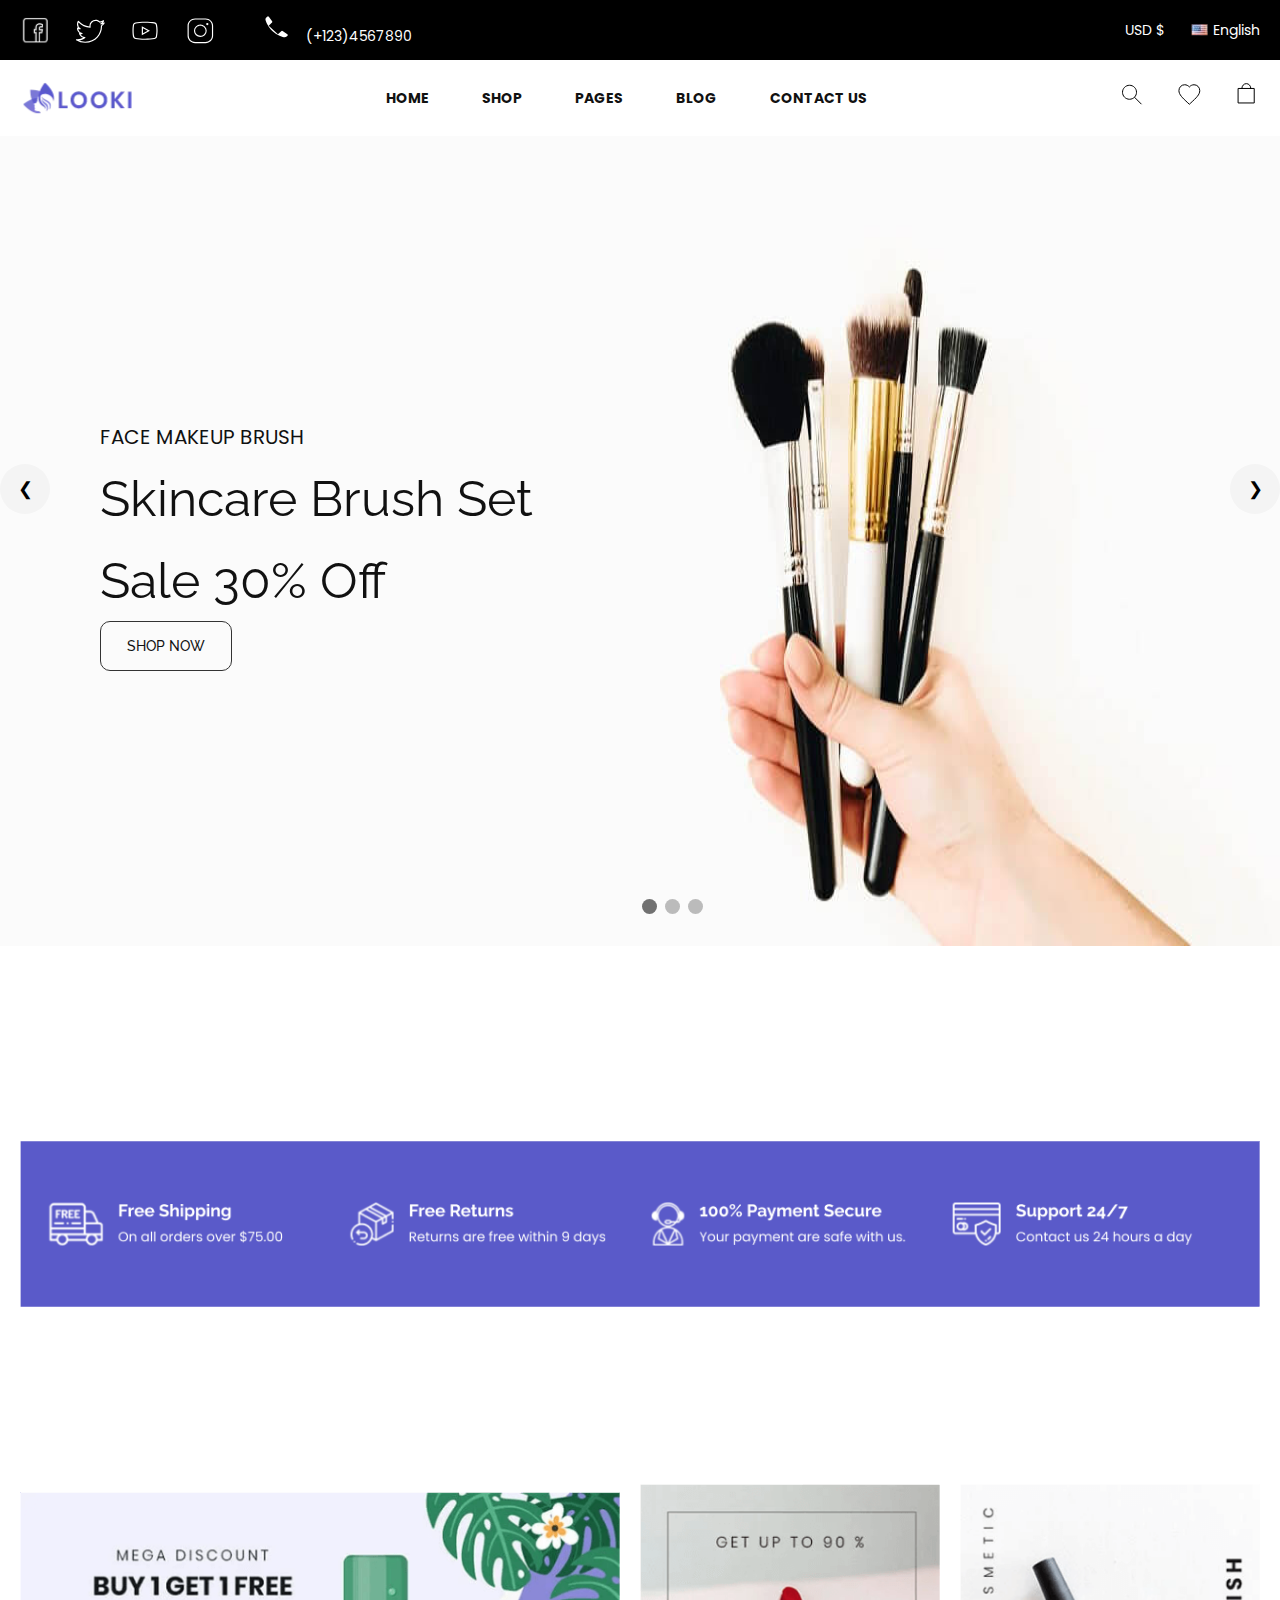
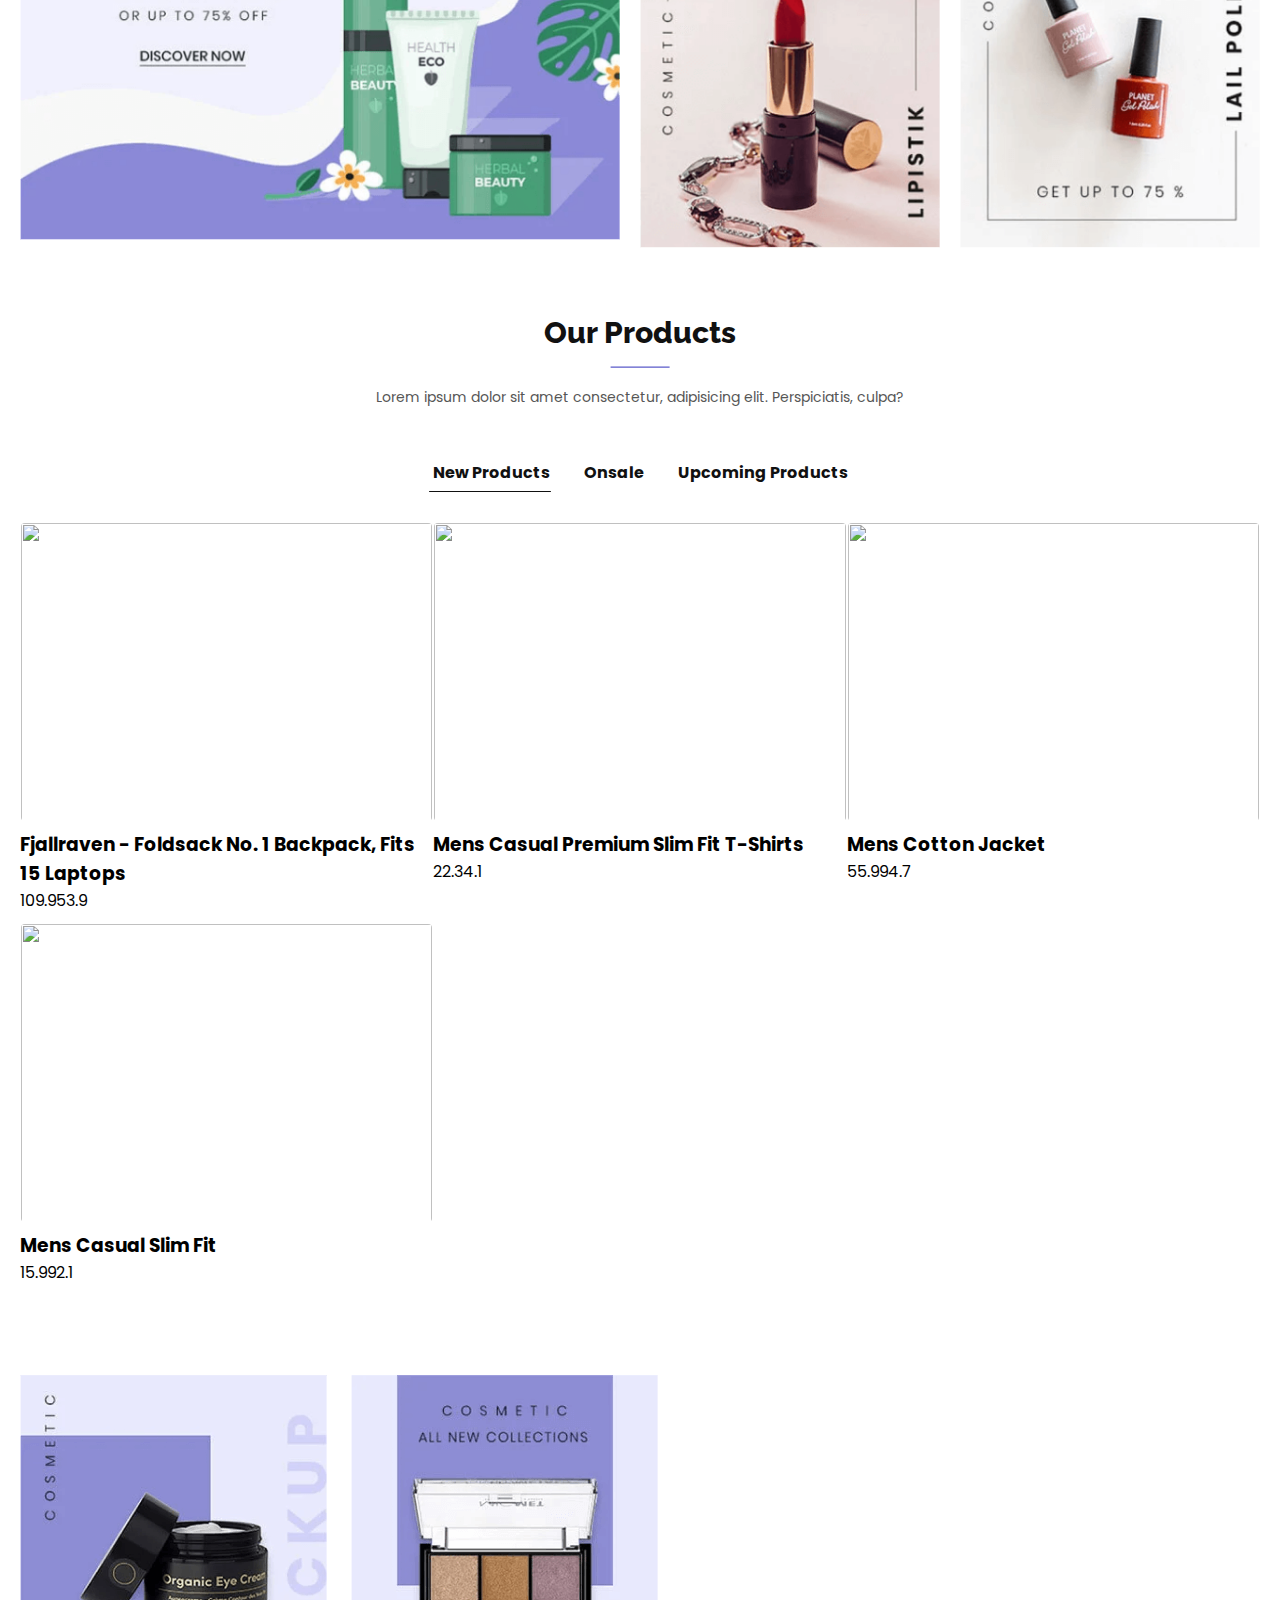
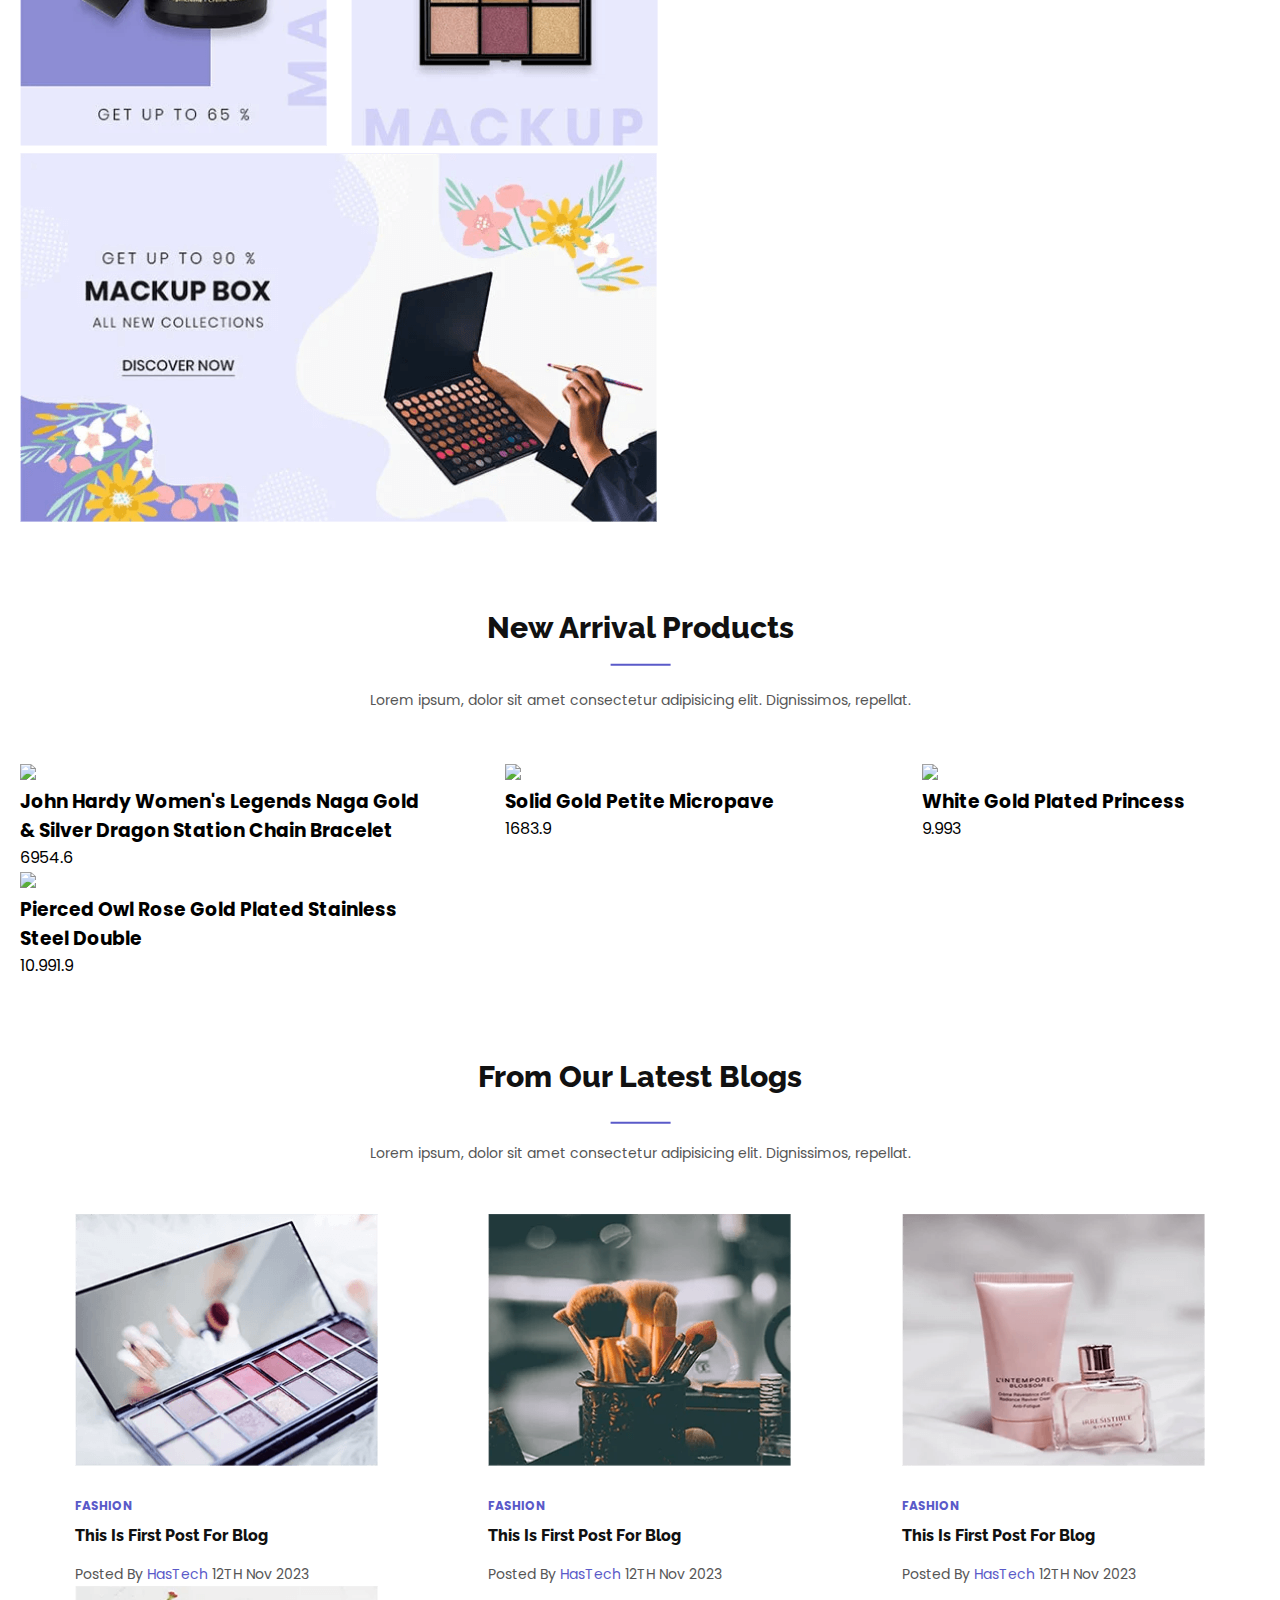
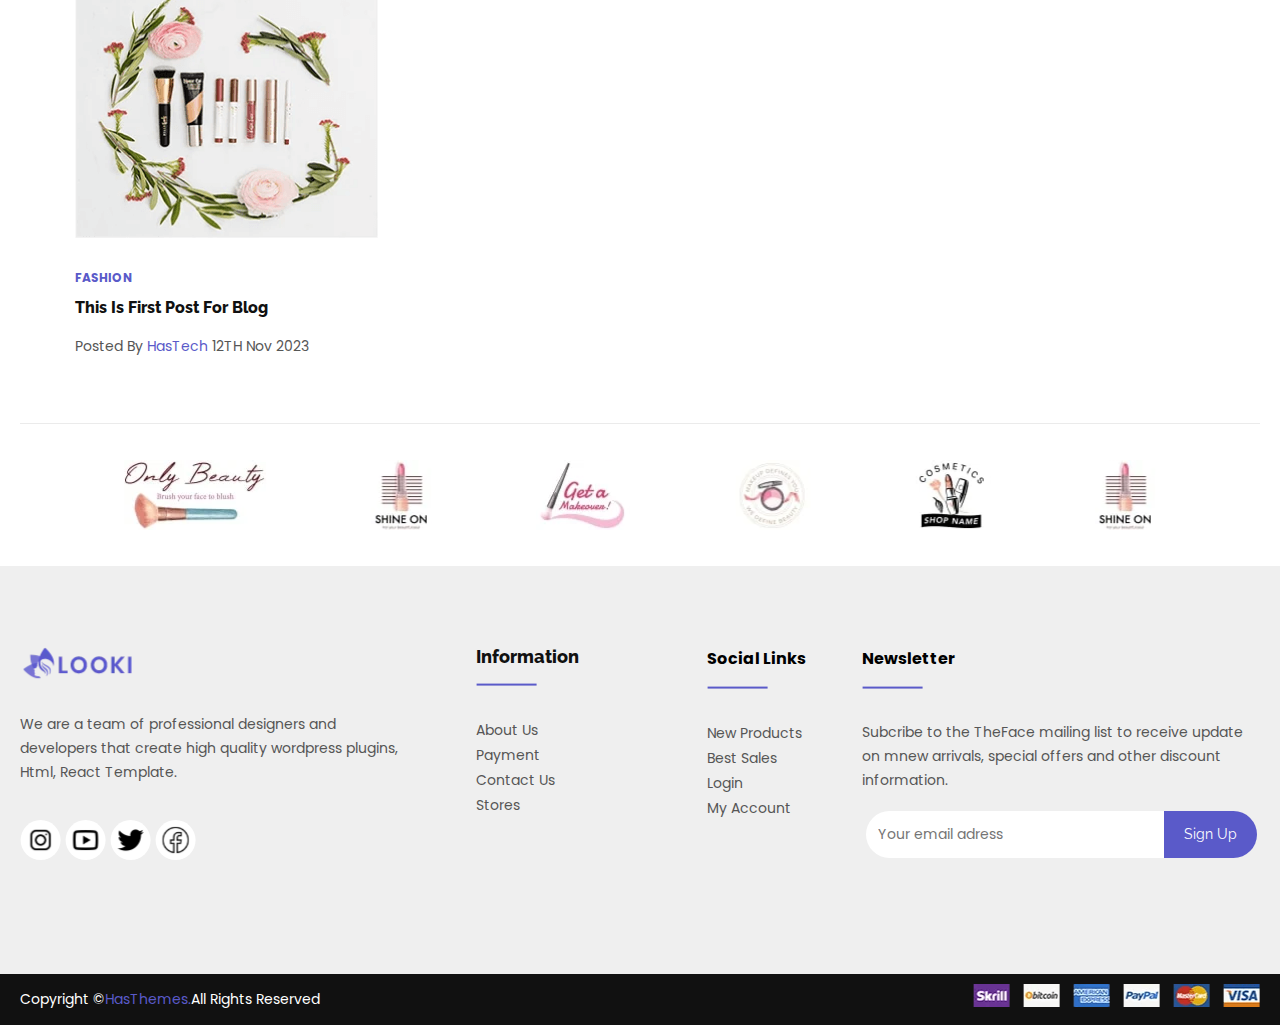
==== index.html @ d3428f71 "first commit" ====
<!DOCTYPE html>
<html lang="en">
  <head>
    <meta charset="UTF-8" />
    <meta name="viewport" content="width=device-width, initial-scale=1.0" />
    <title>LOOK</title>
    <link rel="stylesheet" href="css/home.min.css" />
  </head>
  <body>
    <header>
      <nav class="nav">
        <div class="nav__top">
          <div class="container__header nav__top-child">
            <div class="nav__top-left">
              <div class="nav__top-img">
                <img src="./assets/icons/facebook-header.svg" alt="facebook" />
                <img src="./assets/icons/twitter-header.svg" alt="twitter" />
                <img src="./assets/icons/youtube-header.svg" alt="youtube" />
                <img
                  src="./assets/icons/instagram-header.svg"
                  alt="instagram"
                />
              </div>
              <div class="nav__top-phone">
                <img src="./assets/icons/phone.svg" alt="" />
                <a href="#">(+123)4567890</a>
              </div>
            </div>
            <div class="nav__top-right">
              <span>USD $</span>
              <div class="nav__right">
                <img src="./assets/icons/usa-flag.svg" alt="us-flag" />
                <p>English</p>
              </div>
            </div>
          </div>
        </div>
        <div class="nav__bottom">
          <div class="container__header navbar">
            <img src="/assets/icons/logo.svg" alt="logo" />
            <ul class="nav__bottom-list">
              <li class="nav__bottom-item">
                <a href="" class="nav__bottom-link">HOME</a>
              </li>
              <li class="nav__bottom-item">
                <a href="" class="nav__bottom-link">SHOP</a>
              </li>
              <li class="nav__bottom-item">
                <a href="" class="nav__bottom-link">PAGES</a>
              </li>
              <li class="nav__bottom-item">
                <a href="" class="nav__bottom-link">BLOG</a>
              </li>
              <li class="nav__bottom-item">
                <a href="" class="nav__bottom-link">CONTACT US</a>
              </li>
            </ul>
            <div class="icon">
              <a href="" class="search"
                ><img src="./assets/icons/search.svg" alt="search"
              /></a>
              <a href="./pages/wishlist.html" class="saved"
                ><img src="./assets/icons/favourite.svg" alt="likeIcon"
              /></a>
              <a href="./pages/cart.html" class="order"
                ><img src="./assets/icons/bag.svg" alt="bagIcon"
              /></a>
            </div>
          </div>
        </div>
        <div class="slideshow-container">
          <div class="mySlides fade">
            <img src="./assets/images/kistochkaopt.jpg" />
            <div class="text1">
              <h3>Face Makeup Brush</h3>
              <h1>Skincare Brush Set</h1>
              <p>Sale 30% Off</p>
              <a href="#">Shop now</a>
            </div>
          </div>

          <div class="mySlides fade">
            <img src="./assets/images/pic2.jpg" />
            <div class="text2">
              <h3>Face Makeup Brush</h3>
              <h1>Skincare Brush Set</h1>
              <p>Sale 30% Off</p>
              <a href="#">Shop now</a>
            </div>
          </div>

          <div class="mySlides fade">
            <img src="./assets/images/pic3 (1).jpg" />
            <div class="text3">
              <h3>Face Makeup Brush</h3>
              <h1>Skincare Brush Set</h1>
              <p>Sale 30% Off</p>
              <a href="#">Shop now</a>
            </div>
          </div>

          <a class="prev" onclick="plusSlides(-1)">❮</a>
          <a class="next" onclick="plusSlides(1)">❯</a>
        </div>
        <br />

        <div class="dots">
          <span class="dot" onclick="currentSlide(1)"></span>
          <span class="dot" onclick="currentSlide(2)"></span>
          <span class="dot" onclick="currentSlide(3)"></span>
        </div>
      </nav>
    </header>
    <main>
      <section class="service">
        <div class="container__main">
          <div class="service__img">
            <img src="/assets/images/service.png" alt="" />
          </div>
        </div>
      </section>
      <section class="sale">
        <div class="container__main">
          <div class="sale__img">
            <div class="img1">
              <img src="/assets/images/sale1.png" alt="" />
            </div>
            <div class="img2">
              <img src="/assets/images/sale2.png" alt="" />
            </div>
            <div class="img3">
              <img src="/assets/images/sale3.png" alt="" />
            </div>
          </div>
        </div>
      </section>
      <section class="products__sec">
        <div class="container__main">
          <div class="products__title">
            <h2>Our products</h2>
            <img src="./assets/icons/line.svg" alt="line" />
            <p>
              Lorem ipsum dolor sit amet consectetur, adipisicing elit.
              Perspiciatis, culpa?
            </p>
          </div>
          <ul class="tab">
            <li class="active">new products</li>
            <li>onsale</li>
            <li>upcoming products</li>
          </ul>
          <div class="products"></div>
        </div>
      </section>
      <section class="products__img">
        <div class="container__main">
          <img src="./assets/images/5.jpg (1).png" alt="beauty-product" />
          <img src="./assets/images/6.jpg (1).png" alt="beauty-product" />
          <img src="./assets/images/4.jpg (1).png" alt="beauty-product " />
        </div>
      </section>
      <section class="new__products-sec">
        <div class="container__main">
          <div class="new__products-title">
            <h2>New Arrival products</h2>
            <img src="./assets/icons/line.svg" alt="line" />
            <p>
              Lorem ipsum, dolor sit amet consectetur adipisicing elit.
              Dignissimos, repellat.
            </p>
          </div>
          <div class="new__products"></div>
        </div>
      </section>
      <section class="blog">
        <div class="container__main">
          <div class="blogs__head">
            <h2>from our Latest Blogs</h2>
            <img src="./assets/icons/line.svg" alt="line" />
            <p>
              Lorem ipsum, dolor sit amet consectetur adipisicing elit.
              Dignissimos, repellat.
            </p>
          </div>
          <div class="blogs">
            <div class="blogs__card">
              <img src="./assets/images/blog1.png" alt="blogcard" />
              <h4>Fashion</h4>
              <div class="blog__title">
                <h3>This is first Post For Blog</h3>
              </div>
              <div class="content">
                <p>Posted by <span>HasTech</span> 12TH Nov 2023</p>
              </div>
            </div>
            <div class="blogs__card">
              <img src="./assets/images/blog2.png" alt="blogcard" />
              <h4>Fashion</h4>
              <div class="blog__title">
                <h3>This is first Post For Blog</h3>
              </div>
              <div class="content">
                <p>Posted by <span>HasTech</span> 12TH Nov 2023</p>
              </div>
            </div>
            <div class="blogs__card">
              <img src="./assets/images/blog3.png" alt="blogcard" />
              <h4>Fashion</h4>
              <div class="blog__title">
                <h3>This is first Post For Blog</h3>
              </div>
              <div class="content">
                <p>Posted by <span>HasTech</span> 12TH Nov 2023</p>
              </div>
            </div>
            <div class="blogs__card">
              <img src="./assets/images/blog4.png" alt="blogcard" />
              <h4>Fashion</h4>
              <div class="blog__title">
                <h3>This is first Post For Blog</h3>
              </div>
              <div class="content">
                <p>Posted by <span>HasTech</span> 12TH Nov 2023</p>
              </div>
            </div>
          </div>
        </div>
      </section>
      <section>
        <div class="container__main">
          <div class="brands">
            <img src="./assets/icons/brend1.svg" alt="brand" />
            <img src="./assets/icons/brend2.svg" alt="brand" />
            <img src="./assets/icons/brend3.svg" alt="brand" />
            <img src="./assets/icons/brend4.svg" alt="brand" />
            <img src="./assets/icons/brend5.svg" alt="brand" />
            <img src="./assets/icons/brend2.svg" alt="brand" />
          </div>
        </div>
      </section>
    </main>
    <footer>
      <div class="footer">
        <div class="container__header">
          <div class="footer__top">
            <div class="about__us">
              <img src="/assets/icons/logo.svg" alt="logo" />
              <p>
                We are a team of professional designers and developers that
                create high quality wordpress plugins, Html, React Template.
              </p>
              <div class="about__us-logo">
                <img
                  src="./assets/icons/instagram-footer.svg"
                  alt="instagram-icon"
                />
                <img
                  src="./assets/icons/youtube-footer.svg"
                  alt="youtube-icon"
                />
                <img
                  src="./assets/icons/twitter-footer.svg"
                  alt="twitter-icon"
                />
                <img
                  src="./assets/icons/facebook-footer.svg"
                  alt="facebook-icon"
                />
              </div>
            </div>
            <div class="information">
              <h4>Information</h4>
              <img src="./assets/icons/line-footer.svg" alt="link" />
              <ul class="information-list">
                <li class="information-item">
                  <a href="" class="information-link">About us</a>
                </li>
                <li class="information-item">
                  <a href="" class="information-link">Payment</a>
                </li>
                <li class="information-item">
                  <a href="" class="information-link">Contact us</a>
                </li>
                <li class="information-item">
                  <a href="" class="information-link">Stores</a>
                </li>
              </ul>
            </div>
            <div class="social">
              <h4>Social Links</h4>
              <img src="/assets/icons/line-footer.svg" alt="" />
              <ul class="social-list">
                <li class="social-item">
                  <a href="" class="social-link">New products</a>
                </li>
                <li class="social-item">
                  <a href="" class="social-link">Best sales</a>
                </li>
                <li class="social-item">
                  <a href="" class="social-link">Login</a>
                </li>
                <li class="social-item">
                  <a href="" class="social-link">My account</a>
                </li>
              </ul>
            </div>
            <div class="newslater">
              <h4>Newsletter</h4>
              <img src="./assets/icons/line-footer.svg" alt="" />
              <p>
                Subcribe to the TheFace mailing list to receive update on mnew
                arrivals, special offers and other discount information.
              </p>
              <form action="email">
                <input type="email" placeholder="Your email adress" />
                <button class="footer__btn"><a href="#">Sign Up</a></button>
              </form>
            </div>
          </div>
        </div>
      </div>
      <div class="footer__bottom">
        <div class="container__header">
          <div class="footer__bottom-content">
            <div class="footer__left">
              <p>Copyright ©<span>HasThemes.</span>All Rights Reserved</p>
            </div>
            <div class="footer__right">
              <img src="./assets/images/pay-card.png" alt="pay-card" />
            </div>
          </div>
        </div>
      </div>
    </footer>
    <script src="js/main.js"></script>
    <script src="js/cart.js"></script>
    <script src="js/tabs.js"></script>
    <script src="js/carousel.js"></script>
  </body>
</html>
---- css/home.min.css ----
@font-face{font-family:"Poppins";src:url("../../assets/fonts/Poppins-Black.eot");src:url("../../assets/fonts/Poppins-Black.eot?#iefix") format("embedded-opentype"),url("../../assets/fonts/Poppins-Black.woff2") format("woff2"),url("../../assets/fonts/Poppins-Black.woff") format("woff"),url("../../assets/fonts/Poppins-Black.ttf") format("truetype");font-weight:900;font-style:normal;font-display:swap}@font-face{font-family:"Raleway";src:url("../../assets/fonts/Raleway-Black.eot");src:url("../../assets/fonts/Raleway-Black.eot?#iefix") format("embedded-opentype"),url("../../assets/fonts/Raleway-Black.woff2") format("woff2"),url("../../assets/fonts/Raleway-Black.woff") format("woff"),url("../../assets/fonts/Raleway-Black.ttf") format("truetype");font-weight:900;font-style:normal;font-display:swap}@font-face{font-family:"Poppins";src:url("../../assets/fonts/Poppins-Medium.eot");src:url("../../assets/fonts/Poppins-Medium.eot?#iefix") format("embedded-opentype"),url("../../assets/fonts/Poppins-Medium.woff2") format("woff2"),url("../../assets/fonts/Poppins-Medium.woff") format("woff"),url("../../assets/fonts/Poppins-Medium.ttf") format("truetype");font-weight:500;font-style:normal;font-display:swap}@font-face{font-family:"Poppins";src:url("../../assets/fonts/Poppins-Bold.eot");src:url("../../assets/fonts/Poppins-Bold.eot?#iefix") format("embedded-opentype"),url("../../assets/fonts/Poppins-Bold.woff2") format("woff2"),url("../../assets/fonts/Poppins-Bold.woff") format("woff"),url("../../assets/fonts/Poppins-Bold.ttf") format("truetype");font-weight:bold;font-style:normal;font-display:swap}@font-face{font-family:"Raleway";src:url("../../assets/fonts/Raleway-Bold.eot");src:url("../../assets/fonts/Raleway-Bold.eot?#iefix") format("embedded-opentype"),url("../../assets/fonts/Raleway-Bold.woff2") format("woff2"),url("../../assets/fonts/Raleway-Bold.woff") format("woff"),url("../../assets/fonts/Raleway-Bold.ttf") format("truetype");font-weight:bold;font-style:normal;font-display:swap}@font-face{font-family:"Raleway";src:url("../../assets/fonts/Raleway-ExtraBold.eot");src:url("../../assets/fonts/Raleway-ExtraBold.eot?#iefix") format("embedded-opentype"),url("../../assets/fonts/Raleway-ExtraBold.woff2") format("woff2"),url("../../assets/fonts/Raleway-ExtraBold.woff") format("woff"),url("../../assets/fonts/Raleway-ExtraBold.ttf") format("truetype");font-weight:bold;font-style:normal;font-display:swap}@font-face{font-family:"Poppins";src:url("../../assets/fonts/Poppins-Black_1.eot");src:url("../../assets/fonts/Poppins-Black_1.eot?#iefix") format("embedded-opentype"),url("../../assets/fonts/Poppins-Black_1.woff2") format("woff2"),url("../../assets/fonts/Poppins-Black_1.woff") format("woff"),url("../../assets/fonts/Poppins-Black_1.ttf") format("truetype");font-weight:900;font-style:normal;font-display:swap}@font-face{font-family:"Poppins";src:url("../../assets/fonts/Poppins-Regular.eot");src:url("../../assets/fonts/Poppins-Regular.eot?#iefix") format("embedded-opentype"),url("../../assets/fonts/Poppins-Regular.woff2") format("woff2"),url("../../assets/fonts/Poppins-Regular.woff") format("woff"),url("../../assets/fonts/Poppins-Regular.ttf") format("truetype");font-weight:normal;font-style:normal;font-display:swap}@font-face{font-family:"Raleway";src:url("../../assets/fonts/Raleway-Regular.eot");src:url("../../assets/fonts/Raleway-Regular.eot?#iefix") format("embedded-opentype"),url("../../assets/fonts/Raleway-Regular.woff2") format("woff2"),url("../../assets/fonts/Raleway-Regular.woff") format("woff"),url("../../assets/fonts/Raleway-Regular.ttf") format("truetype");font-weight:normal;font-style:normal;font-display:swap}@font-face{font-family:"Raleway";src:url("../../assets/fonts/Raleway-Medium.eot");src:url("../../assets/fonts/Raleway-Medium.eot?#iefix") format("embedded-opentype"),url("../../assets/fonts/Raleway-Medium.woff2") format("woff2"),url("../../assets/fonts/Raleway-Medium.woff") format("woff"),url("../../assets/fonts/Raleway-Medium.ttf") format("truetype");font-weight:500;font-style:normal;font-display:swap}*{margin:0;padding:0}*,*::after,*::before{-webkit-box-sizing:border-box;box-sizing:border-box;font-family:"Raleway",sans-serif;font-family:"Poppins",sans-serif}a{text-decoration:none}ul{list-style-type:none}.products{margin-bottom:80px;display:grid;grid-template-columns:repeat(1, 1fr);justify-items:center}@media only screen and (min-width: 700px){.products{grid-template-columns:repeat(2, 1fr)}}@media only screen and (min-width: 950px){.products{grid-template-columns:repeat(3, 1fr)}}@media only screen and (min-width: 1300px){.products{grid-template-columns:repeat(4, 1fr)}}.card{max-width:300px;width:100%;padding-bottom:10px;background-color:#fff}.card img{width:100%;height:300px;-o-object-fit:contain;object-fit:contain;border-radius:5px;border:1px #fff solid}.new__products{margin-bottom:80px;display:grid;grid-template-columns:repeat(1, 1fr);justify-items:center}@media only screen and (min-width: 700px){.new__products{grid-template-columns:repeat(2, 1fr)}}@media only screen and (min-width: 950px){.new__products{grid-template-columns:repeat(3, 1fr)}}@media only screen and (min-width: 1300px){.new__products{grid-template-columns:repeat(4, 1fr)}}.card{max-width:300px;width:100%;padding-bottom:10px;background-color:#fff}.card img{width:100%;height:300px;-o-object-fit:contain;object-fit:contain;border-radius:5px;border:1px #fff solid}.tab{list-style:none;display:-webkit-box;display:-ms-flexbox;display:flex;-webkit-box-pack:center;-ms-flex-pack:center;justify-content:center;gap:34px;margin-bottom:35px}.tab li{color:#111;font-family:Poppins;font-size:16px;font-style:normal;font-weight:600;line-height:28px;text-transform:capitalize;cursor:pointer;position:relative}.tab li::after{content:"";position:absolute;bottom:-20%;left:-3%;width:0%;height:1px;border-radius:30px;background-color:#111;-webkit-transition:.5s;transition:.5s}.tab li.active::after{width:104%;color:#5a5ac9;font-family:Poppins;font-size:16px;font-style:normal;font-weight:600;line-height:28px;text-decoration-line:underline;text-transform:capitalize}.container__header{max-width:1336px;margin:0 auto;padding:0 20px}.container__main{max-width:1366px;margin:0 auto;padding:0 20px}.nav__top{background-color:#000}.nav__top-child{display:-webkit-box;display:-ms-flexbox;display:flex;-webkit-box-pack:justify;-ms-flex-pack:justify;justify-content:space-between;-webkit-box-align:center;-ms-flex-align:center;align-items:center;height:60px}.nav__top-child p{color:#fff}nav{position:relative}.nav__top-left{display:-webkit-box;display:-ms-flexbox;display:flex;-webkit-box-pack:center;-ms-flex-pack:center;justify-content:center;-webkit-box-align:center;-ms-flex-align:center;align-items:center;gap:47px}.nav__top-left .nav__top-img{display:-webkit-box;display:-ms-flexbox;display:flex;-webkit-box-pack:justify;-ms-flex-pack:justify;justify-content:space-between;-webkit-box-align:center;-ms-flex-align:center;align-items:center;gap:25px}.nav__top-left img{width:30px;height:29.011px}.nav__top-phone a{margin:12px 10px;-webkit-box-align:center;-ms-flex-align:center;align-items:center;color:#fff;font-family:Poppins;font-size:14px;font-style:normal;font-weight:400;line-height:14px}.nav__top-right{display:-webkit-box;display:-ms-flexbox;display:flex;-webkit-box-pack:justify;-ms-flex-pack:justify;justify-content:space-between;-webkit-box-align:center;-ms-flex-align:center;align-items:center;gap:27px}.nav__top-right span{color:#fff;font-family:Poppins;font-size:14px;font-style:normal;font-weight:400;line-height:14px;text-transform:capitalize}.nav__top-right .nav__right{display:-webkit-box;display:-ms-flexbox;display:flex;-webkit-box-pack:justify;-ms-flex-pack:justify;justify-content:space-between;-webkit-box-align:center;-ms-flex-align:center;align-items:center;gap:5px}.nav__top-right p{color:#fff;font-family:Poppins;font-size:14px;font-style:normal;font-weight:400;line-height:14px;text-transform:capitalize}.navbar{display:-webkit-box;display:-ms-flexbox;display:flex;-webkit-box-pack:justify;-ms-flex-pack:justify;justify-content:space-between;-webkit-box-align:center;-ms-flex-align:center;align-items:center;margin-top:20px;margin-bottom:20px}.nav__bottom-list{display:-webkit-box;display:-ms-flexbox;display:flex;-webkit-box-pack:justify;-ms-flex-pack:justify;justify-content:space-between;-webkit-box-align:center;-ms-flex-align:center;align-items:center;gap:53px}.nav__bottom-list a{color:#111;text-align:center;font-family:Poppins;font-size:14px;font-style:normal;font-weight:600;line-height:30px;text-transform:uppercase}.nav__bottom-list a:hover{color:#5a5ac9}.icon{display:-webkit-box;display:-ms-flexbox;display:flex;-webkit-box-pack:justify;-ms-flex-pack:justify;justify-content:space-between;-webkit-box-align:center;-ms-flex-align:center;align-items:center;gap:30px}.footer{background-color:#efefef;padding:80px 0 106px}.footer__top{display:-webkit-box;display:-ms-flexbox;display:flex;-webkit-box-pack:justify;-ms-flex-pack:justify;justify-content:space-between;-ms-flex-wrap:wrap;flex-wrap:wrap;gap:24px}.footer__top a{color:#565656;font-family:Poppins;font-size:14px;font-style:normal;font-weight:400;line-height:24px;text-transform:capitalize}.footer__top ul{margin-top:24px}.footer__top p{margin-top:24px}.about__us{width:400px;margin-right:20px}.about__us p{width:396.5px;height:73px;color:#565656;font-family:Poppins;font-size:14px;font-style:normal;font-weight:400;line-height:24.01px}.about__us-logo{margin-top:35px}.information{width:195px}.information h4{color:#111;font-family:Raleway;font-size:18px;font-style:normal;font-weight:600;line-height:22.5px;text-transform:capitalize}.social{width:100px;margin-right:20px}.newslater{width:397.6px}.newslater p{margin-bottom:19px;width:397.6px;color:#565656;font-family:Poppins;font-size:14px;font-style:normal;font-weight:400;line-height:24.01px}.newslater form{-webkit-box-pack:center;-ms-flex-pack:center;justify-content:center;display:-webkit-box;display:-ms-flexbox;display:flex}.newslater input{width:75%;display:-webkit-box;display:-ms-flexbox;display:flex;border:1px solid #fff;border:none;border-radius:30px 0px 0px 30px;background:#fff;padding:13px 0 13px 12px;color:#565656;font-family:Poppins;font-size:14px;font-style:normal;font-weight:400;line-height:normal}.newslater button{border:none;display:-webkit-box;display:-ms-flexbox;display:flex;height:47px;padding:15.2px 19.8px 15.8px 20px;-webkit-box-pack:center;-ms-flex-pack:center;justify-content:center;-webkit-box-align:center;-ms-flex-align:center;align-items:center;right:0px;border-radius:0px 30px 30px 0px;background:#5a5ac9;color:#fff}.newslater button a{color:#fff;text-align:center;font-family:Raleway;font-size:14px;font-style:normal;font-weight:400;text-transform:capitalize}.footer__bottom{background-color:#111}.footer__bottom-content{display:-webkit-box;display:-ms-flexbox;display:flex;-webkit-box-pack:justify;-ms-flex-pack:justify;justify-content:space-between;-webkit-box-align:center;-ms-flex-align:center;align-items:center;padding:10px 0 10px}.footer__bottom-content p{color:#fff;font-family:Poppins;font-size:14px;font-style:normal;font-weight:400;line-height:24.01px}.footer__bottom-content span{color:#5a5ac9;font-family:Poppins;font-size:14px;font-style:normal;font-weight:400;line-height:24.01px}.mySlides{display:none;position:relative}.mySlides img{vertical-align:middle;width:100%;height:90vh}.prev,.next{cursor:pointer;position:absolute;top:50%;width:50px;height:50px;margin-top:-22px;color:#000;border-radius:25px;background:rgba(17,17,17,.03);font-size:18px;display:-webkit-box;display:-ms-flexbox;display:flex;-webkit-box-pack:center;-ms-flex-pack:center;justify-content:center;-webkit-box-align:center;-ms-flex-align:center;align-items:center}.next{right:0}.prev:hover,.next:hover{color:#fff;background-color:#5a5ac9}.text1,.text2,.text3{position:absolute;top:0}.text1 h3,.text2 h3,.text3 h3{margin-bottom:14px;color:#111;font-family:Poppins;font-size:20px;font-style:normal;font-weight:400;line-height:34.3px;text-transform:uppercase}.text1 h1,.text1 p,.text2 h1,.text2 p,.text3 h1,.text3 p{color:#111;font-family:Raleway;font-size:50px;font-style:normal;font-weight:400;line-height:62.5px;margin-bottom:20px;text-transform:capitalize}.text1 a,.text2 a,.text3 a{padding:16px 26px;background:rgba(0,0,0,0);border:1px solid #333;border-radius:10px;color:#111;font-family:Raleway;font-size:14px;font-style:normal;font-weight:500;line-height:14px;text-transform:uppercase}.text1 a:hover,.text2 a:hover,.text3 a:hover{background-color:#5a5ac9;color:#fff}.text1{top:35%;left:100px}.text2{top:35%;right:10%}.text2 h3,.text2 h1,.text2 p{text-align:left}.text3{top:35%;left:35%}.text3 h3{text-align:center;font-size:30px}.text3 h1,.text3 p{text-align:center;font-size:60px}.text3 a{margin-left:38%}.dots{position:absolute;bottom:50px;left:50%}.dots .dot{cursor:pointer;height:15px;width:15px;margin:0 2px;background-color:#bbb;border-radius:50%;display:inline-block;text-align:center;-webkit-transition:background-color .6s ease;transition:background-color .6s ease}.dots .active,.dots .dot:hover{background-color:#717171}.fade{-webkit-animation-name:fade;animation-name:fade;-webkit-animation-duration:1.5s;animation-duration:1.5s}@-webkit-keyframes fade{from{opacity:.4}to{opacity:1}}@keyframes fade{from{opacity:.4}to{opacity:1}}@media only screen and (max-width: 300px){.prev,.next,.text{font-size:11px}}.service__img{margin:90px 0;padding:80px 0}.service__img img{width:100%}.sale__img{display:-webkit-box;display:-ms-flexbox;display:flex;-webkit-box-pack:justify;-ms-flex-pack:justify;justify-content:space-between;-webkit-box-align:center;-ms-flex-align:center;align-items:center;gap:20px;height:370px}.sale__img img{width:100%;height:370px;-o-object-fit:contain;object-fit:contain}.sale__img .img1{-webkit-box-flex:.5;-ms-flex:.5;flex:.5}.sale__img .img2{-webkit-box-flex:.25;-ms-flex:.25;flex:.25}.sale__img .img3{-webkit-box-flex:.25;-ms-flex:.25;flex:.25}@media only screen and (min-width: 700px){.sale{grid-template-columns:repeat(1, 1fr)}}@media only screen and (min-width: 950px){.sale{grid-template-columns:repeat(2, 1fr)}}@media only screen and (min-width: 1300px){.sale{grid-template-columns:repeat(3, 1fr)}}.products__title{text-align:center;margin:50px}.products__title h2{padding-top:10px;padding-bottom:8px;color:#111;text-align:center;font-family:Raleway;font-size:30px;font-style:normal;font-weight:700;line-height:37.5px;text-transform:capitalize}.products__title img{width:60px;height:2px;margin-bottom:10px}.products__title p{margin-bottom:50px;color:#565656;text-align:center;font-family:Poppins;font-size:14px;font-style:normal;font-weight:400;line-height:24.01px}.card{max-width:100%}.card img{width:100%}.products__img{display:-webkit-box;display:-ms-flexbox;display:flex;-webkit-box-pack:justify;-ms-flex-pack:justify;justify-content:space-between;-webkit-box-align:center;-ms-flex-align:center;align-items:center;max-width:100%}.products__img img{margin-right:20px}.new__products-title{margin:80px 0 50px;text-align:center}.new__products-title img{margin:17px 0 15px}.new__products-title h2{color:#111;font-family:Raleway;font-size:30px;font-style:normal;font-weight:700;line-height:37.5px;text-transform:capitalize}.new__products-title p{margin-bottom:50px;color:#565656;font-family:Poppins;font-size:14px;font-style:normal;font-weight:400;line-height:24.01px}.blogs__head{text-align:center;margin-top:64px}.blogs__head h2{margin-bottom:10px;color:#111;text-align:center;font-family:Raleway;font-size:30px;font-style:normal;font-weight:700;line-height:37.5px;text-transform:capitalize}.blogs__head p{margin:10px 0 49px 0;color:#565656;text-align:center;font-family:Poppins;font-size:14px;font-style:normal;font-weight:400;line-height:24.01px}.blogs{display:grid;grid-template-columns:repeat(1, 1fr);justify-items:center;margin-bottom:65px}@media only screen and (min-width: 700px){.blogs{grid-template-columns:repeat(2, 1fr)}}@media only screen and (min-width: 950px){.blogs{grid-template-columns:repeat(3, 1fr)}}@media only screen and (min-width: 1300px){.blogs{grid-template-columns:repeat(4, 1fr)}}.blogs h4{padding:22px 0 10px;color:#5a5ac9;font-family:Poppins;font-size:12px;font-style:normal;font-weight:600;line-height:21px;text-transform:uppercase}.blogs h3{padding-bottom:16px;color:#111;font-family:Raleway;font-size:16px;font-style:normal;font-weight:600;line-height:20px;text-transform:capitalize}.blogs p{color:#565656;font-family:Poppins;font-size:14px;font-style:normal;font-weight:400;line-height:24.01px;text-transform:capitalize}.blogs span{color:#5a5ac9;font-family:Poppins;font-size:14px;font-style:normal;font-weight:400;line-height:24.01px;text-transform:capitalize}.brands{display:-webkit-box;display:-ms-flexbox;display:flex;-webkit-box-pack:space-evenly;-ms-flex-pack:space-evenly;justify-content:space-evenly;-webkit-box-align:center;-ms-flex-align:center;align-items:center;padding:36px 0 35px;border-top:1px solid #ebebeb}
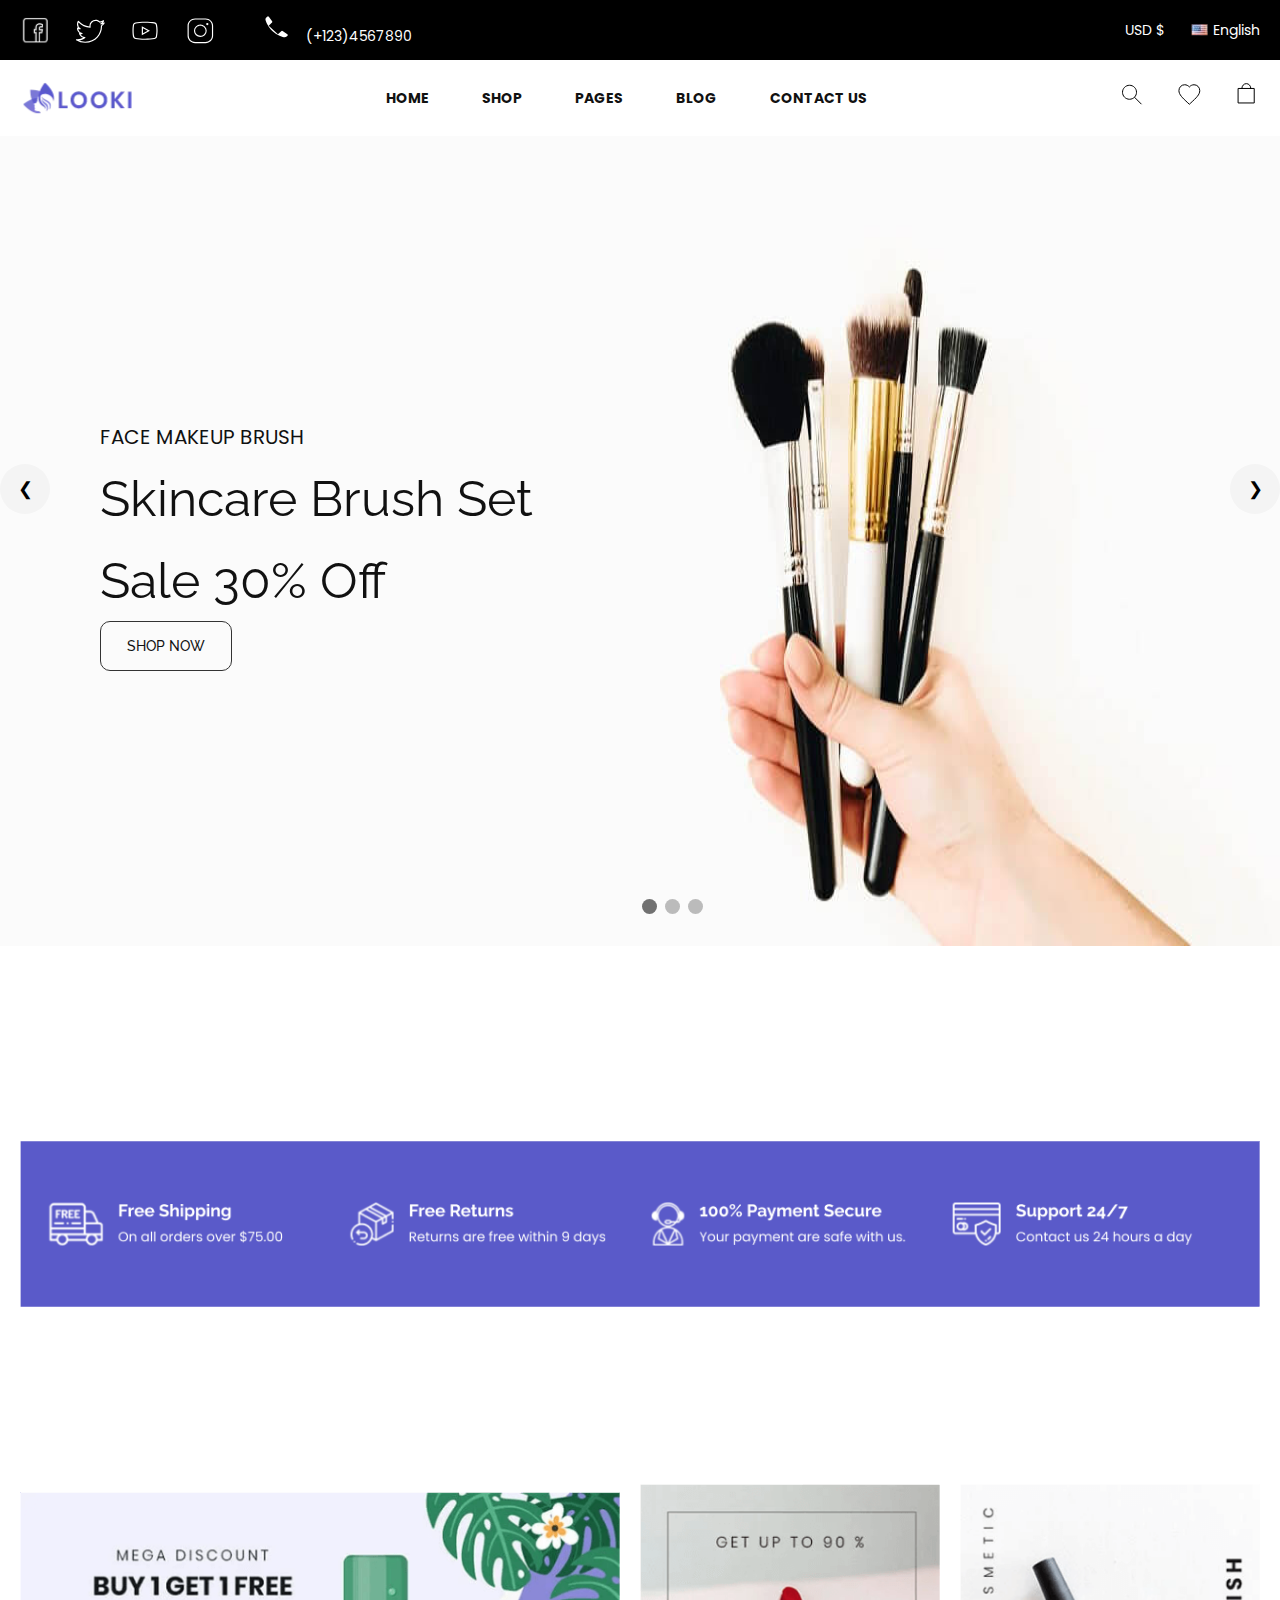
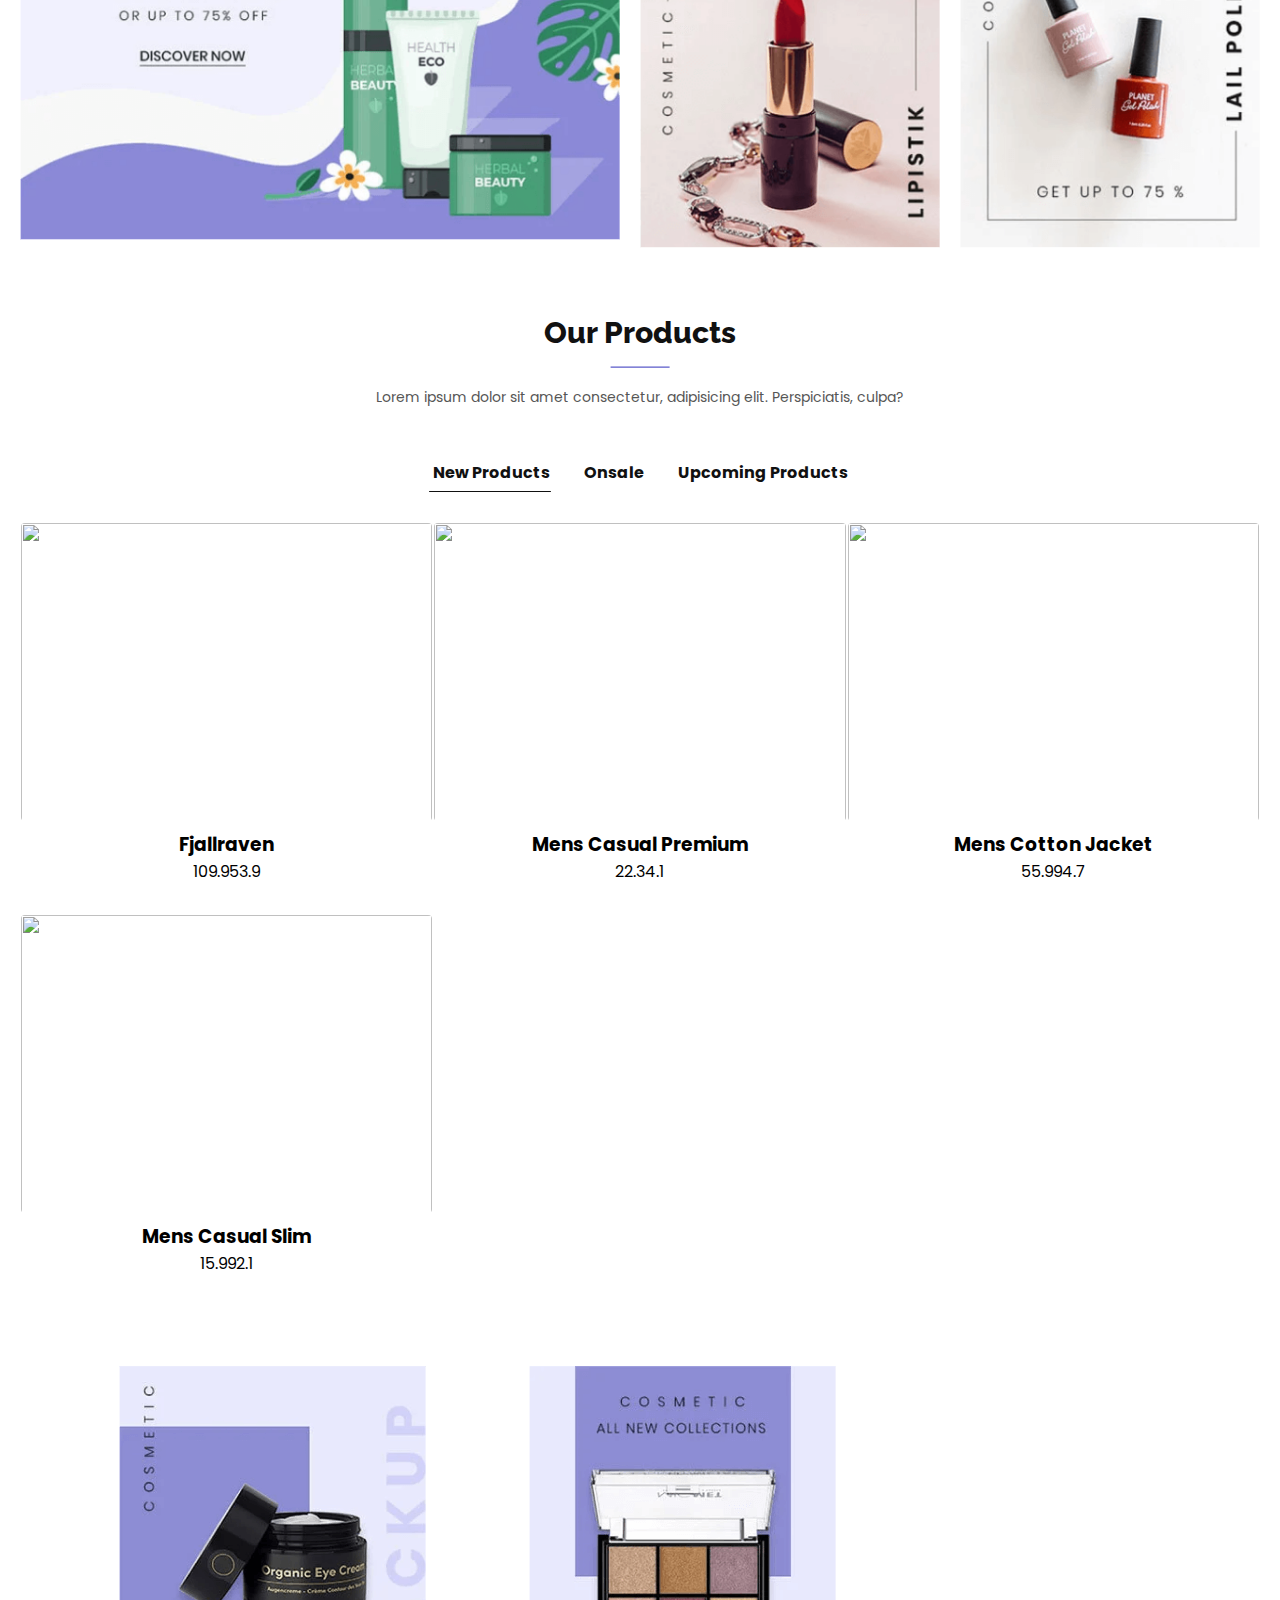
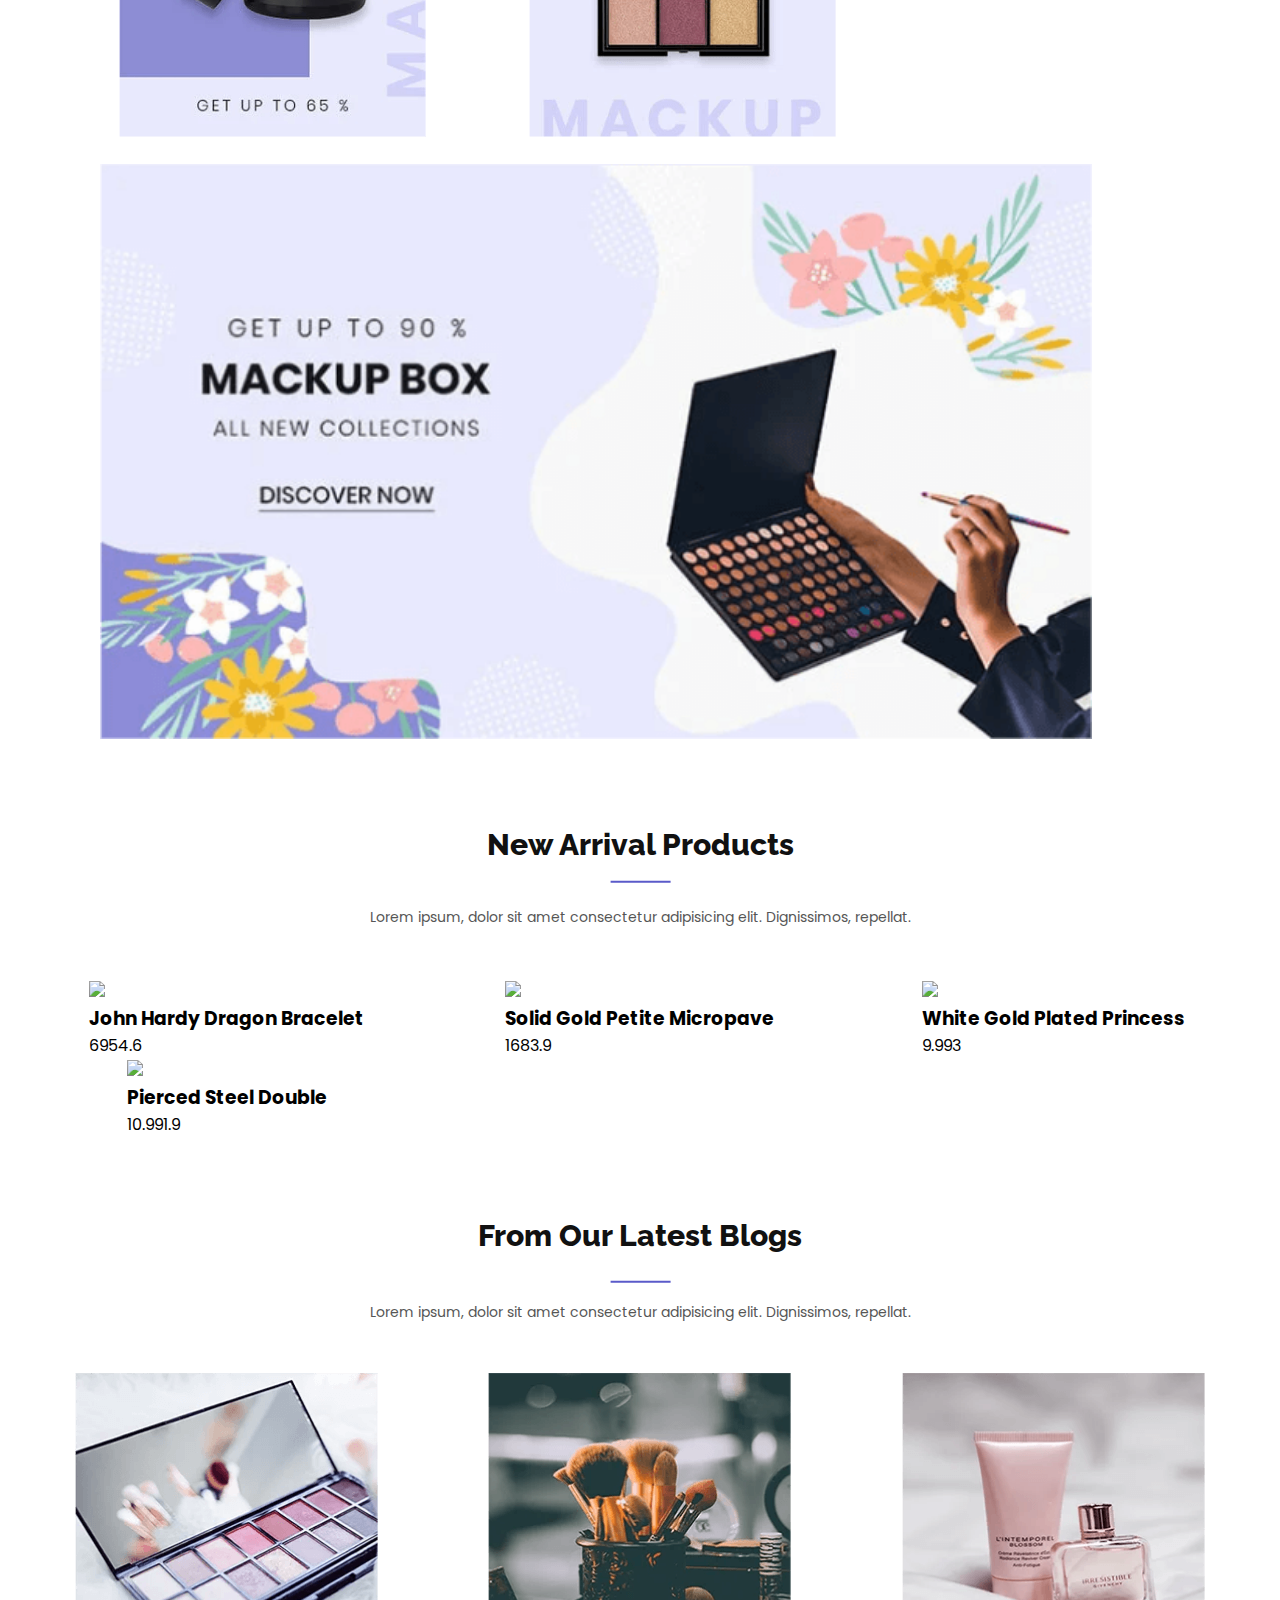
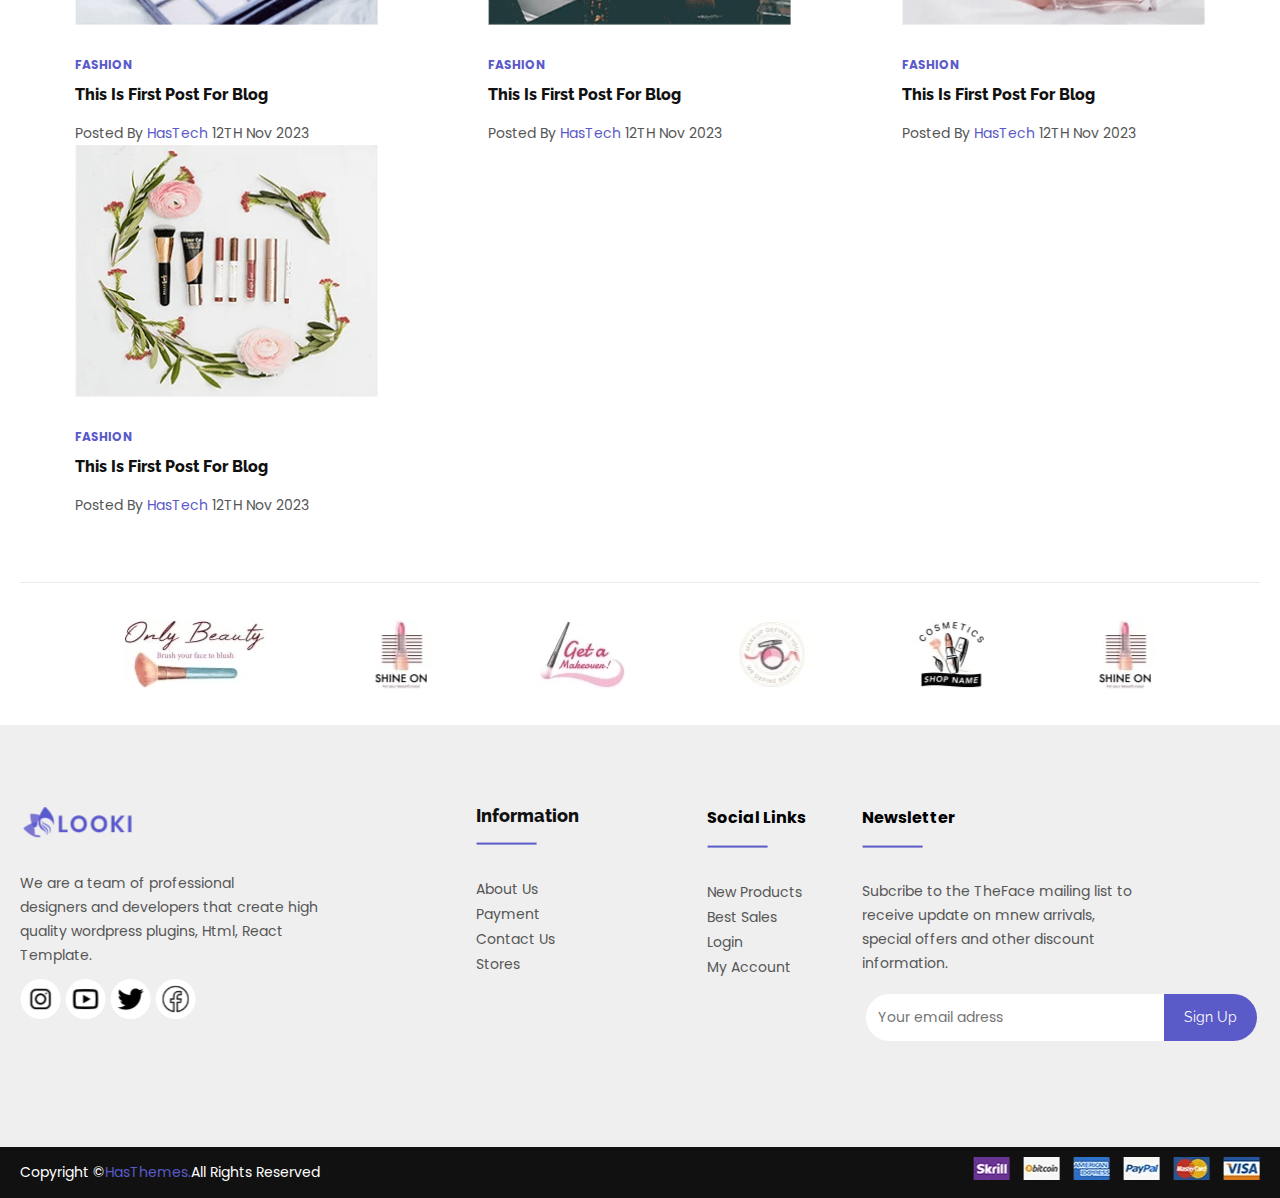
==== commit 04a30890: "added response" ====
--- a/index.html
+++ b/index.html
@@ -154,9 +154,9 @@
       </section>
       <section class="products__img">
         <div class="container__main">
-          <img src="./assets/images/5.jpg (1).png" alt="beauty-product" />
-          <img src="./assets/images/6.jpg (1).png" alt="beauty-product" />
-          <img src="./assets/images/4.jpg (1).png" alt="beauty-product " />
+          <img src="./assets/images/5.jpg (1).png" alt="beauty-product" class="pro__img" />
+          <img src="./assets/images/6.jpg (1).png" alt="beauty-product" class="pro__img"/>
+          <img src="./assets/images/4.jpg (1).png" alt="beauty-product " class="pro__img3"/>
         </div>
       </section>
       <section class="new__products-sec">
@@ -246,8 +246,8 @@
             <div class="about__us">
               <img src="/assets/icons/logo.svg" alt="logo" />
               <p>
-                We are a team of professional designers and developers that
-                create high quality wordpress plugins, Html, React Template.
+                We are a team of professional <br> designers and developers that
+                create high <br>quality  wordpress plugins, Html, React <br>Template.
               </p>
               <div class="about__us-logo">
                 <img
@@ -308,8 +308,8 @@
               <h4>Newsletter</h4>
               <img src="./assets/icons/line-footer.svg" alt="" />
               <p>
-                Subcribe to the TheFace mailing list to receive update on mnew
-                arrivals, special offers and other discount information.
+                Subcribe to the TheFace mailing list to <br> receive update on mnew
+                arrivals, <br> special offers and other discount <br> information.
               </p>
               <form action="email">
                 <input type="email" placeholder="Your email adress" />
--- a/css/home.min.css
+++ b/css/home.min.css
@@ -1 +1 @@
-@font-face{font-family:"Poppins";src:url("../../assets/fonts/Poppins-Black.eot");src:url("../../assets/fonts/Poppins-Black.eot?#iefix") format("embedded-opentype"),url("../../assets/fonts/Poppins-Black.woff2") format("woff2"),url("../../assets/fonts/Poppins-Black.woff") format("woff"),url("../../assets/fonts/Poppins-Black.ttf") format("truetype");font-weight:900;font-style:normal;font-display:swap}@font-face{font-family:"Raleway";src:url("../../assets/fonts/Raleway-Black.eot");src:url("../../assets/fonts/Raleway-Black.eot?#iefix") format("embedded-opentype"),url("../../assets/fonts/Raleway-Black.woff2") format("woff2"),url("../../assets/fonts/Raleway-Black.woff") format("woff"),url("../../assets/fonts/Raleway-Black.ttf") format("truetype");font-weight:900;font-style:normal;font-display:swap}@font-face{font-family:"Poppins";src:url("../../assets/fonts/Poppins-Medium.eot");src:url("../../assets/fonts/Poppins-Medium.eot?#iefix") format("embedded-opentype"),url("../../assets/fonts/Poppins-Medium.woff2") format("woff2"),url("../../assets/fonts/Poppins-Medium.woff") format("woff"),url("../../assets/fonts/Poppins-Medium.ttf") format("truetype");font-weight:500;font-style:normal;font-display:swap}@font-face{font-family:"Poppins";src:url("../../assets/fonts/Poppins-Bold.eot");src:url("../../assets/fonts/Poppins-Bold.eot?#iefix") format("embedded-opentype"),url("../../assets/fonts/Poppins-Bold.woff2") format("woff2"),url("../../assets/fonts/Poppins-Bold.woff") format("woff"),url("../../assets/fonts/Poppins-Bold.ttf") format("truetype");font-weight:bold;font-style:normal;font-display:swap}@font-face{font-family:"Raleway";src:url("../../assets/fonts/Raleway-Bold.eot");src:url("../../assets/fonts/Raleway-Bold.eot?#iefix") format("embedded-opentype"),url("../../assets/fonts/Raleway-Bold.woff2") format("woff2"),url("../../assets/fonts/Raleway-Bold.woff") format("woff"),url("../../assets/fonts/Raleway-Bold.ttf") format("truetype");font-weight:bold;font-style:normal;font-display:swap}@font-face{font-family:"Raleway";src:url("../../assets/fonts/Raleway-ExtraBold.eot");src:url("../../assets/fonts/Raleway-ExtraBold.eot?#iefix") format("embedded-opentype"),url("../../assets/fonts/Raleway-ExtraBold.woff2") format("woff2"),url("../../assets/fonts/Raleway-ExtraBold.woff") format("woff"),url("../../assets/fonts/Raleway-ExtraBold.ttf") format("truetype");font-weight:bold;font-style:normal;font-display:swap}@font-face{font-family:"Poppins";src:url("../../assets/fonts/Poppins-Black_1.eot");src:url("../../assets/fonts/Poppins-Black_1.eot?#iefix") format("embedded-opentype"),url("../../assets/fonts/Poppins-Black_1.woff2") format("woff2"),url("../../assets/fonts/Poppins-Black_1.woff") format("woff"),url("../../assets/fonts/Poppins-Black_1.ttf") format("truetype");font-weight:900;font-style:normal;font-display:swap}@font-face{font-family:"Poppins";src:url("../../assets/fonts/Poppins-Regular.eot");src:url("../../assets/fonts/Poppins-Regular.eot?#iefix") format("embedded-opentype"),url("../../assets/fonts/Poppins-Regular.woff2") format("woff2"),url("../../assets/fonts/Poppins-Regular.woff") format("woff"),url("../../assets/fonts/Poppins-Regular.ttf") format("truetype");font-weight:normal;font-style:normal;font-display:swap}@font-face{font-family:"Raleway";src:url("../../assets/fonts/Raleway-Regular.eot");src:url("../../assets/fonts/Raleway-Regular.eot?#iefix") format("embedded-opentype"),url("../../assets/fonts/Raleway-Regular.woff2") format("woff2"),url("../../assets/fonts/Raleway-Regular.woff") format("woff"),url("../../assets/fonts/Raleway-Regular.ttf") format("truetype");font-weight:normal;font-style:normal;font-display:swap}@font-face{font-family:"Raleway";src:url("../../assets/fonts/Raleway-Medium.eot");src:url("../../assets/fonts/Raleway-Medium.eot?#iefix") format("embedded-opentype"),url("../../assets/fonts/Raleway-Medium.woff2") format("woff2"),url("../../assets/fonts/Raleway-Medium.woff") format("woff"),url("../../assets/fonts/Raleway-Medium.ttf") format("truetype");font-weight:500;font-style:normal;font-display:swap}*{margin:0;padding:0}*,*::after,*::before{-webkit-box-sizing:border-box;box-sizing:border-box;font-family:"Raleway",sans-serif;font-family:"Poppins",sans-serif}a{text-decoration:none}ul{list-style-type:none}.products{margin-bottom:80px;display:grid;grid-template-columns:repeat(1, 1fr);justify-items:center}@media only screen and (min-width: 700px){.products{grid-template-columns:repeat(2, 1fr)}}@media only screen and (min-width: 950px){.products{grid-template-columns:repeat(3, 1fr)}}@media only screen and (min-width: 1300px){.products{grid-template-columns:repeat(4, 1fr)}}.card{max-width:300px;width:100%;padding-bottom:10px;background-color:#fff}.card img{width:100%;height:300px;-o-object-fit:contain;object-fit:contain;border-radius:5px;border:1px #fff solid}.new__products{margin-bottom:80px;display:grid;grid-template-columns:repeat(1, 1fr);justify-items:center}@media only screen and (min-width: 700px){.new__products{grid-template-columns:repeat(2, 1fr)}}@media only screen and (min-width: 950px){.new__products{grid-template-columns:repeat(3, 1fr)}}@media only screen and (min-width: 1300px){.new__products{grid-template-columns:repeat(4, 1fr)}}.card{max-width:300px;width:100%;padding-bottom:10px;background-color:#fff}.card img{width:100%;height:300px;-o-object-fit:contain;object-fit:contain;border-radius:5px;border:1px #fff solid}.tab{list-style:none;display:-webkit-box;display:-ms-flexbox;display:flex;-webkit-box-pack:center;-ms-flex-pack:center;justify-content:center;gap:34px;margin-bottom:35px}.tab li{color:#111;font-family:Poppins;font-size:16px;font-style:normal;font-weight:600;line-height:28px;text-transform:capitalize;cursor:pointer;position:relative}.tab li::after{content:"";position:absolute;bottom:-20%;left:-3%;width:0%;height:1px;border-radius:30px;background-color:#111;-webkit-transition:.5s;transition:.5s}.tab li.active::after{width:104%;color:#5a5ac9;font-family:Poppins;font-size:16px;font-style:normal;font-weight:600;line-height:28px;text-decoration-line:underline;text-transform:capitalize}.container__header{max-width:1336px;margin:0 auto;padding:0 20px}.container__main{max-width:1366px;margin:0 auto;padding:0 20px}.nav__top{background-color:#000}.nav__top-child{display:-webkit-box;display:-ms-flexbox;display:flex;-webkit-box-pack:justify;-ms-flex-pack:justify;justify-content:space-between;-webkit-box-align:center;-ms-flex-align:center;align-items:center;height:60px}.nav__top-child p{color:#fff}nav{position:relative}.nav__top-left{display:-webkit-box;display:-ms-flexbox;display:flex;-webkit-box-pack:center;-ms-flex-pack:center;justify-content:center;-webkit-box-align:center;-ms-flex-align:center;align-items:center;gap:47px}.nav__top-left .nav__top-img{display:-webkit-box;display:-ms-flexbox;display:flex;-webkit-box-pack:justify;-ms-flex-pack:justify;justify-content:space-between;-webkit-box-align:center;-ms-flex-align:center;align-items:center;gap:25px}.nav__top-left img{width:30px;height:29.011px}.nav__top-phone a{margin:12px 10px;-webkit-box-align:center;-ms-flex-align:center;align-items:center;color:#fff;font-family:Poppins;font-size:14px;font-style:normal;font-weight:400;line-height:14px}.nav__top-right{display:-webkit-box;display:-ms-flexbox;display:flex;-webkit-box-pack:justify;-ms-flex-pack:justify;justify-content:space-between;-webkit-box-align:center;-ms-flex-align:center;align-items:center;gap:27px}.nav__top-right span{color:#fff;font-family:Poppins;font-size:14px;font-style:normal;font-weight:400;line-height:14px;text-transform:capitalize}.nav__top-right .nav__right{display:-webkit-box;display:-ms-flexbox;display:flex;-webkit-box-pack:justify;-ms-flex-pack:justify;justify-content:space-between;-webkit-box-align:center;-ms-flex-align:center;align-items:center;gap:5px}.nav__top-right p{color:#fff;font-family:Poppins;font-size:14px;font-style:normal;font-weight:400;line-height:14px;text-transform:capitalize}.navbar{display:-webkit-box;display:-ms-flexbox;display:flex;-webkit-box-pack:justify;-ms-flex-pack:justify;justify-content:space-between;-webkit-box-align:center;-ms-flex-align:center;align-items:center;margin-top:20px;margin-bottom:20px}.nav__bottom-list{display:-webkit-box;display:-ms-flexbox;display:flex;-webkit-box-pack:justify;-ms-flex-pack:justify;justify-content:space-between;-webkit-box-align:center;-ms-flex-align:center;align-items:center;gap:53px}.nav__bottom-list a{color:#111;text-align:center;font-family:Poppins;font-size:14px;font-style:normal;font-weight:600;line-height:30px;text-transform:uppercase}.nav__bottom-list a:hover{color:#5a5ac9}.icon{display:-webkit-box;display:-ms-flexbox;display:flex;-webkit-box-pack:justify;-ms-flex-pack:justify;justify-content:space-between;-webkit-box-align:center;-ms-flex-align:center;align-items:center;gap:30px}.footer{background-color:#efefef;padding:80px 0 106px}.footer__top{display:-webkit-box;display:-ms-flexbox;display:flex;-webkit-box-pack:justify;-ms-flex-pack:justify;justify-content:space-between;-ms-flex-wrap:wrap;flex-wrap:wrap;gap:24px}.footer__top a{color:#565656;font-family:Poppins;font-size:14px;font-style:normal;font-weight:400;line-height:24px;text-transform:capitalize}.footer__top ul{margin-top:24px}.footer__top p{margin-top:24px}.about__us{width:400px;margin-right:20px}.about__us p{width:396.5px;height:73px;color:#565656;font-family:Poppins;font-size:14px;font-style:normal;font-weight:400;line-height:24.01px}.about__us-logo{margin-top:35px}.information{width:195px}.information h4{color:#111;font-family:Raleway;font-size:18px;font-style:normal;font-weight:600;line-height:22.5px;text-transform:capitalize}.social{width:100px;margin-right:20px}.newslater{width:397.6px}.newslater p{margin-bottom:19px;width:397.6px;color:#565656;font-family:Poppins;font-size:14px;font-style:normal;font-weight:400;line-height:24.01px}.newslater form{-webkit-box-pack:center;-ms-flex-pack:center;justify-content:center;display:-webkit-box;display:-ms-flexbox;display:flex}.newslater input{width:75%;display:-webkit-box;display:-ms-flexbox;display:flex;border:1px solid #fff;border:none;border-radius:30px 0px 0px 30px;background:#fff;padding:13px 0 13px 12px;color:#565656;font-family:Poppins;font-size:14px;font-style:normal;font-weight:400;line-height:normal}.newslater button{border:none;display:-webkit-box;display:-ms-flexbox;display:flex;height:47px;padding:15.2px 19.8px 15.8px 20px;-webkit-box-pack:center;-ms-flex-pack:center;justify-content:center;-webkit-box-align:center;-ms-flex-align:center;align-items:center;right:0px;border-radius:0px 30px 30px 0px;background:#5a5ac9;color:#fff}.newslater button a{color:#fff;text-align:center;font-family:Raleway;font-size:14px;font-style:normal;font-weight:400;text-transform:capitalize}.footer__bottom{background-color:#111}.footer__bottom-content{display:-webkit-box;display:-ms-flexbox;display:flex;-webkit-box-pack:justify;-ms-flex-pack:justify;justify-content:space-between;-webkit-box-align:center;-ms-flex-align:center;align-items:center;padding:10px 0 10px}.footer__bottom-content p{color:#fff;font-family:Poppins;font-size:14px;font-style:normal;font-weight:400;line-height:24.01px}.footer__bottom-content span{color:#5a5ac9;font-family:Poppins;font-size:14px;font-style:normal;font-weight:400;line-height:24.01px}.mySlides{display:none;position:relative}.mySlides img{vertical-align:middle;width:100%;height:90vh}.prev,.next{cursor:pointer;position:absolute;top:50%;width:50px;height:50px;margin-top:-22px;color:#000;border-radius:25px;background:rgba(17,17,17,.03);font-size:18px;display:-webkit-box;display:-ms-flexbox;display:flex;-webkit-box-pack:center;-ms-flex-pack:center;justify-content:center;-webkit-box-align:center;-ms-flex-align:center;align-items:center}.next{right:0}.prev:hover,.next:hover{color:#fff;background-color:#5a5ac9}.text1,.text2,.text3{position:absolute;top:0}.text1 h3,.text2 h3,.text3 h3{margin-bottom:14px;color:#111;font-family:Poppins;font-size:20px;font-style:normal;font-weight:400;line-height:34.3px;text-transform:uppercase}.text1 h1,.text1 p,.text2 h1,.text2 p,.text3 h1,.text3 p{color:#111;font-family:Raleway;font-size:50px;font-style:normal;font-weight:400;line-height:62.5px;margin-bottom:20px;text-transform:capitalize}.text1 a,.text2 a,.text3 a{padding:16px 26px;background:rgba(0,0,0,0);border:1px solid #333;border-radius:10px;color:#111;font-family:Raleway;font-size:14px;font-style:normal;font-weight:500;line-height:14px;text-transform:uppercase}.text1 a:hover,.text2 a:hover,.text3 a:hover{background-color:#5a5ac9;color:#fff}.text1{top:35%;left:100px}.text2{top:35%;right:10%}.text2 h3,.text2 h1,.text2 p{text-align:left}.text3{top:35%;left:35%}.text3 h3{text-align:center;font-size:30px}.text3 h1,.text3 p{text-align:center;font-size:60px}.text3 a{margin-left:38%}.dots{position:absolute;bottom:50px;left:50%}.dots .dot{cursor:pointer;height:15px;width:15px;margin:0 2px;background-color:#bbb;border-radius:50%;display:inline-block;text-align:center;-webkit-transition:background-color .6s ease;transition:background-color .6s ease}.dots .active,.dots .dot:hover{background-color:#717171}.fade{-webkit-animation-name:fade;animation-name:fade;-webkit-animation-duration:1.5s;animation-duration:1.5s}@-webkit-keyframes fade{from{opacity:.4}to{opacity:1}}@keyframes fade{from{opacity:.4}to{opacity:1}}@media only screen and (max-width: 300px){.prev,.next,.text{font-size:11px}}.service__img{margin:90px 0;padding:80px 0}.service__img img{width:100%}.sale__img{display:-webkit-box;display:-ms-flexbox;display:flex;-webkit-box-pack:justify;-ms-flex-pack:justify;justify-content:space-between;-webkit-box-align:center;-ms-flex-align:center;align-items:center;gap:20px;height:370px}.sale__img img{width:100%;height:370px;-o-object-fit:contain;object-fit:contain}.sale__img .img1{-webkit-box-flex:.5;-ms-flex:.5;flex:.5}.sale__img .img2{-webkit-box-flex:.25;-ms-flex:.25;flex:.25}.sale__img .img3{-webkit-box-flex:.25;-ms-flex:.25;flex:.25}@media only screen and (min-width: 700px){.sale{grid-template-columns:repeat(1, 1fr)}}@media only screen and (min-width: 950px){.sale{grid-template-columns:repeat(2, 1fr)}}@media only screen and (min-width: 1300px){.sale{grid-template-columns:repeat(3, 1fr)}}.products__title{text-align:center;margin:50px}.products__title h2{padding-top:10px;padding-bottom:8px;color:#111;text-align:center;font-family:Raleway;font-size:30px;font-style:normal;font-weight:700;line-height:37.5px;text-transform:capitalize}.products__title img{width:60px;height:2px;margin-bottom:10px}.products__title p{margin-bottom:50px;color:#565656;text-align:center;font-family:Poppins;font-size:14px;font-style:normal;font-weight:400;line-height:24.01px}.card{max-width:100%}.card img{width:100%}.products__img{display:-webkit-box;display:-ms-flexbox;display:flex;-webkit-box-pack:justify;-ms-flex-pack:justify;justify-content:space-between;-webkit-box-align:center;-ms-flex-align:center;align-items:center;max-width:100%}.products__img img{margin-right:20px}.new__products-title{margin:80px 0 50px;text-align:center}.new__products-title img{margin:17px 0 15px}.new__products-title h2{color:#111;font-family:Raleway;font-size:30px;font-style:normal;font-weight:700;line-height:37.5px;text-transform:capitalize}.new__products-title p{margin-bottom:50px;color:#565656;font-family:Poppins;font-size:14px;font-style:normal;font-weight:400;line-height:24.01px}.blogs__head{text-align:center;margin-top:64px}.blogs__head h2{margin-bottom:10px;color:#111;text-align:center;font-family:Raleway;font-size:30px;font-style:normal;font-weight:700;line-height:37.5px;text-transform:capitalize}.blogs__head p{margin:10px 0 49px 0;color:#565656;text-align:center;font-family:Poppins;font-size:14px;font-style:normal;font-weight:400;line-height:24.01px}.blogs{display:grid;grid-template-columns:repeat(1, 1fr);justify-items:center;margin-bottom:65px}@media only screen and (min-width: 700px){.blogs{grid-template-columns:repeat(2, 1fr)}}@media only screen and (min-width: 950px){.blogs{grid-template-columns:repeat(3, 1fr)}}@media only screen and (min-width: 1300px){.blogs{grid-template-columns:repeat(4, 1fr)}}.blogs h4{padding:22px 0 10px;color:#5a5ac9;font-family:Poppins;font-size:12px;font-style:normal;font-weight:600;line-height:21px;text-transform:uppercase}.blogs h3{padding-bottom:16px;color:#111;font-family:Raleway;font-size:16px;font-style:normal;font-weight:600;line-height:20px;text-transform:capitalize}.blogs p{color:#565656;font-family:Poppins;font-size:14px;font-style:normal;font-weight:400;line-height:24.01px;text-transform:capitalize}.blogs span{color:#5a5ac9;font-family:Poppins;font-size:14px;font-style:normal;font-weight:400;line-height:24.01px;text-transform:capitalize}.brands{display:-webkit-box;display:-ms-flexbox;display:flex;-webkit-box-pack:space-evenly;-ms-flex-pack:space-evenly;justify-content:space-evenly;-webkit-box-align:center;-ms-flex-align:center;align-items:center;padding:36px 0 35px;border-top:1px solid #ebebeb}+@font-face{font-family:"Poppins";src:url("../../assets/fonts/Poppins-Black.eot");src:url("../../assets/fonts/Poppins-Black.eot?#iefix") format("embedded-opentype"),url("../../assets/fonts/Poppins-Black.woff2") format("woff2"),url("../../assets/fonts/Poppins-Black.woff") format("woff"),url("../../assets/fonts/Poppins-Black.ttf") format("truetype");font-weight:900;font-style:normal;font-display:swap}@font-face{font-family:"Raleway";src:url("../../assets/fonts/Raleway-Black.eot");src:url("../../assets/fonts/Raleway-Black.eot?#iefix") format("embedded-opentype"),url("../../assets/fonts/Raleway-Black.woff2") format("woff2"),url("../../assets/fonts/Raleway-Black.woff") format("woff"),url("../../assets/fonts/Raleway-Black.ttf") format("truetype");font-weight:900;font-style:normal;font-display:swap}@font-face{font-family:"Poppins";src:url("../../assets/fonts/Poppins-Medium.eot");src:url("../../assets/fonts/Poppins-Medium.eot?#iefix") format("embedded-opentype"),url("../../assets/fonts/Poppins-Medium.woff2") format("woff2"),url("../../assets/fonts/Poppins-Medium.woff") format("woff"),url("../../assets/fonts/Poppins-Medium.ttf") format("truetype");font-weight:500;font-style:normal;font-display:swap}@font-face{font-family:"Poppins";src:url("../../assets/fonts/Poppins-Bold.eot");src:url("../../assets/fonts/Poppins-Bold.eot?#iefix") format("embedded-opentype"),url("../../assets/fonts/Poppins-Bold.woff2") format("woff2"),url("../../assets/fonts/Poppins-Bold.woff") format("woff"),url("../../assets/fonts/Poppins-Bold.ttf") format("truetype");font-weight:bold;font-style:normal;font-display:swap}@font-face{font-family:"Raleway";src:url("../../assets/fonts/Raleway-Bold.eot");src:url("../../assets/fonts/Raleway-Bold.eot?#iefix") format("embedded-opentype"),url("../../assets/fonts/Raleway-Bold.woff2") format("woff2"),url("../../assets/fonts/Raleway-Bold.woff") format("woff"),url("../../assets/fonts/Raleway-Bold.ttf") format("truetype");font-weight:bold;font-style:normal;font-display:swap}@font-face{font-family:"Raleway";src:url("../../assets/fonts/Raleway-ExtraBold.eot");src:url("../../assets/fonts/Raleway-ExtraBold.eot?#iefix") format("embedded-opentype"),url("../../assets/fonts/Raleway-ExtraBold.woff2") format("woff2"),url("../../assets/fonts/Raleway-ExtraBold.woff") format("woff"),url("../../assets/fonts/Raleway-ExtraBold.ttf") format("truetype");font-weight:bold;font-style:normal;font-display:swap}@font-face{font-family:"Poppins";src:url("../../assets/fonts/Poppins-Black_1.eot");src:url("../../assets/fonts/Poppins-Black_1.eot?#iefix") format("embedded-opentype"),url("../../assets/fonts/Poppins-Black_1.woff2") format("woff2"),url("../../assets/fonts/Poppins-Black_1.woff") format("woff"),url("../../assets/fonts/Poppins-Black_1.ttf") format("truetype");font-weight:900;font-style:normal;font-display:swap}@font-face{font-family:"Poppins";src:url("../../assets/fonts/Poppins-Regular.eot");src:url("../../assets/fonts/Poppins-Regular.eot?#iefix") format("embedded-opentype"),url("../../assets/fonts/Poppins-Regular.woff2") format("woff2"),url("../../assets/fonts/Poppins-Regular.woff") format("woff"),url("../../assets/fonts/Poppins-Regular.ttf") format("truetype");font-weight:normal;font-style:normal;font-display:swap}@font-face{font-family:"Raleway";src:url("../../assets/fonts/Raleway-Regular.eot");src:url("../../assets/fonts/Raleway-Regular.eot?#iefix") format("embedded-opentype"),url("../../assets/fonts/Raleway-Regular.woff2") format("woff2"),url("../../assets/fonts/Raleway-Regular.woff") format("woff"),url("../../assets/fonts/Raleway-Regular.ttf") format("truetype");font-weight:normal;font-style:normal;font-display:swap}@font-face{font-family:"Raleway";src:url("../../assets/fonts/Raleway-Medium.eot");src:url("../../assets/fonts/Raleway-Medium.eot?#iefix") format("embedded-opentype"),url("../../assets/fonts/Raleway-Medium.woff2") format("woff2"),url("../../assets/fonts/Raleway-Medium.woff") format("woff"),url("../../assets/fonts/Raleway-Medium.ttf") format("truetype");font-weight:500;font-style:normal;font-display:swap}*{margin:0;padding:0}*,*::after,*::before{-webkit-box-sizing:border-box;box-sizing:border-box;font-family:"Raleway",sans-serif;font-family:"Poppins",sans-serif}a{text-decoration:none}ul{list-style-type:none}.products{margin-bottom:80px;display:grid;grid-template-columns:repeat(1, 1fr);justify-items:center;text-align:center}@media only screen and (min-width: 700px){.products{grid-template-columns:repeat(2, 1fr);row-gap:20px;text-align:center}}@media only screen and (min-width: 950px){.products{grid-template-columns:repeat(3, 1fr)}}@media only screen and (min-width: 1300px){.products{grid-template-columns:repeat(4, 1fr)}}.card{max-width:300px;width:100%;padding-bottom:10px;background-color:#fff}.card img{width:100%;height:300px;-o-object-fit:contain;object-fit:contain;border-radius:5px;border:1px #fff solid}.new__products{margin-bottom:80px;display:grid;grid-template-columns:repeat(1, 1fr);justify-items:center}@media only screen and (min-width: 700px){.new__products{grid-template-columns:repeat(2, 1fr)}}@media only screen and (min-width: 950px){.new__products{grid-template-columns:repeat(3, 1fr)}}@media only screen and (min-width: 1300px){.new__products{grid-template-columns:repeat(4, 1fr)}}.card{max-width:300px;width:100%;padding-bottom:10px;background-color:#fff}.card img{width:100%;height:300px;-o-object-fit:contain;object-fit:contain;border-radius:5px;border:1px #fff solid}.tab{list-style:none;display:-webkit-box;display:-ms-flexbox;display:flex;-webkit-box-pack:center;-ms-flex-pack:center;justify-content:center;gap:34px;margin-bottom:35px}.tab li{color:#111;font-family:Poppins;font-size:16px;font-style:normal;font-weight:600;line-height:28px;text-transform:capitalize;cursor:pointer;position:relative}.tab li::after{content:"";position:absolute;bottom:-20%;left:-3%;width:0%;height:1px;border-radius:30px;background-color:#111;-webkit-transition:.5s;transition:.5s}.tab li.active::after{width:104%;color:#5a5ac9;font-family:Poppins;font-size:16px;font-style:normal;font-weight:600;line-height:28px;text-decoration-line:underline;text-transform:capitalize}.container__header{max-width:1336px;margin:0 auto;padding:0 20px}.container__main{max-width:1366px;margin:0 auto;padding:0 20px}.nav__top{background-color:#000}.nav__top-child{display:-webkit-box;display:-ms-flexbox;display:flex;-webkit-box-pack:justify;-ms-flex-pack:justify;justify-content:space-between;-webkit-box-align:center;-ms-flex-align:center;align-items:center;height:60px}.nav__top-child p{color:#fff}nav{position:relative}.nav__top-left{display:-webkit-box;display:-ms-flexbox;display:flex;-webkit-box-pack:center;-ms-flex-pack:center;justify-content:center;-webkit-box-align:center;-ms-flex-align:center;align-items:center;gap:47px}.nav__top-left .nav__top-img{display:-webkit-box;display:-ms-flexbox;display:flex;-webkit-box-pack:justify;-ms-flex-pack:justify;justify-content:space-between;-webkit-box-align:center;-ms-flex-align:center;align-items:center;gap:25px}.nav__top-left img{width:30px;height:29.011px}.nav__top-phone a{margin:12px 10px;-webkit-box-align:center;-ms-flex-align:center;align-items:center;color:#fff;font-family:Poppins;font-size:14px;font-style:normal;font-weight:400;line-height:14px}.nav__top-right{display:-webkit-box;display:-ms-flexbox;display:flex;-webkit-box-pack:justify;-ms-flex-pack:justify;justify-content:space-between;-webkit-box-align:center;-ms-flex-align:center;align-items:center;gap:27px}.nav__top-right span{color:#fff;font-family:Poppins;font-size:14px;font-style:normal;font-weight:400;line-height:14px;text-transform:capitalize}.nav__top-right .nav__right{display:-webkit-box;display:-ms-flexbox;display:flex;-webkit-box-pack:justify;-ms-flex-pack:justify;justify-content:space-between;-webkit-box-align:center;-ms-flex-align:center;align-items:center;gap:5px}.nav__top-right p{color:#fff;font-family:Poppins;font-size:14px;font-style:normal;font-weight:400;line-height:14px;text-transform:capitalize}.navbar{display:-webkit-box;display:-ms-flexbox;display:flex;-webkit-box-pack:justify;-ms-flex-pack:justify;justify-content:space-between;-webkit-box-align:center;-ms-flex-align:center;align-items:center;margin-top:20px;margin-bottom:20px}.nav__bottom-list{display:-webkit-box;display:-ms-flexbox;display:flex;-webkit-box-pack:justify;-ms-flex-pack:justify;justify-content:space-between;-webkit-box-align:center;-ms-flex-align:center;align-items:center;gap:53px}.nav__bottom-list a{color:#111;text-align:center;font-family:Poppins;font-size:14px;font-style:normal;font-weight:600;line-height:30px;text-transform:uppercase}.nav__bottom-list a:hover{color:#5a5ac9}.icon{display:-webkit-box;display:-ms-flexbox;display:flex;-webkit-box-pack:justify;-ms-flex-pack:justify;justify-content:space-between;-webkit-box-align:center;-ms-flex-align:center;align-items:center;gap:30px}@media screen and (max-width: 850px){.nav__bottom-list{display:none}.nav__top-phone{display:none}}.footer{background-color:#efefef;padding:80px 0 106px}.footer__top{display:-webkit-box;display:-ms-flexbox;display:flex;-webkit-box-pack:justify;-ms-flex-pack:justify;justify-content:space-between;-ms-flex-wrap:wrap;flex-wrap:wrap;gap:24px}.footer__top a{color:#565656;font-family:Poppins;font-size:14px;font-style:normal;font-weight:400;line-height:24px;text-transform:capitalize}.footer__top ul{margin-top:24px}.footer__top p{margin-top:24px}.about__us{width:400px;margin-right:20px}.about__us p{width:396.5px;height:73px;color:#565656;font-family:Poppins;font-size:14px;font-style:normal;font-weight:400;line-height:24.01px}.about__us-logo{margin-top:35px}.information{width:195px}.information h4{color:#111;font-family:Raleway;font-size:18px;font-style:normal;font-weight:600;line-height:22.5px;text-transform:capitalize}.social{width:100px;margin-right:20px}.newslater{width:397.6px}.newslater p{margin-bottom:19px;width:397.6px;color:#565656;font-family:Poppins;font-size:14px;font-style:normal;font-weight:400;line-height:24.01px}.newslater form{-webkit-box-pack:center;-ms-flex-pack:center;justify-content:center;display:-webkit-box;display:-ms-flexbox;display:flex}.newslater input{width:75%;display:-webkit-box;display:-ms-flexbox;display:flex;border:1px solid #fff;border:none;border-radius:30px 0px 0px 30px;background:#fff;padding:13px 0 13px 12px;color:#565656;font-family:Poppins;font-size:14px;font-style:normal;font-weight:400;line-height:normal}.newslater button{border:none;display:-webkit-box;display:-ms-flexbox;display:flex;height:47px;padding:15.2px 19.8px 15.8px 20px;-webkit-box-pack:center;-ms-flex-pack:center;justify-content:center;-webkit-box-align:center;-ms-flex-align:center;align-items:center;right:0px;border-radius:0px 30px 30px 0px;background:#5a5ac9;color:#fff}.newslater button a{color:#fff;text-align:center;font-family:Raleway;font-size:14px;font-style:normal;font-weight:400;text-transform:capitalize}.footer__bottom{background-color:#111}.footer__bottom-content{display:-webkit-box;display:-ms-flexbox;display:flex;-webkit-box-pack:justify;-ms-flex-pack:justify;justify-content:space-between;-webkit-box-align:center;-ms-flex-align:center;align-items:center;padding:10px 0 10px}.footer__bottom-content p{color:#fff;font-family:Poppins;font-size:14px;font-style:normal;font-weight:400;line-height:24.01px}.footer__bottom-content span{color:#5a5ac9;font-family:Poppins;font-size:14px;font-style:normal;font-weight:400;line-height:24.01px}@media only screen and (max-width: 450px){.newslater form input{width:65%}.footer__bottom-content{-webkit-box-orient:vertical;-webkit-box-direction:normal;-ms-flex-direction:column;flex-direction:column;row-gap:10px}form{margin-right:95px}}.mySlides{display:none;position:relative}.mySlides img{vertical-align:middle;width:100%;height:90vh}@media screen and (max-width: 1200px){.mySlides img{height:80vh}}.prev,.next{cursor:pointer;position:absolute;top:50%;width:50px;height:50px;margin-top:-22px;color:#000;border-radius:25px;background:rgba(17,17,17,.03);font-size:18px;display:-webkit-box;display:-ms-flexbox;display:flex;-webkit-box-pack:center;-ms-flex-pack:center;justify-content:center;-webkit-box-align:center;-ms-flex-align:center;align-items:center}.next{right:0}.prev:hover,.next:hover{color:#fff;background-color:#5a5ac9}.text1,.text2,.text3{position:absolute;top:0}.text1 h3,.text2 h3,.text3 h3{margin-bottom:14px;color:#111;font-family:Poppins;font-size:20px;font-style:normal;font-weight:400;line-height:34.3px;text-transform:uppercase}.text1 h1,.text1 p,.text2 h1,.text2 p,.text3 h1,.text3 p{color:#111;font-family:Raleway;font-size:50px;font-style:normal;font-weight:400;line-height:62.5px;margin-bottom:20px;text-transform:capitalize}.text1 a,.text2 a,.text3 a{padding:16px 26px;background:rgba(0,0,0,0);border:1px solid #333;border-radius:10px;color:#111;font-family:Raleway;font-size:14px;font-style:normal;font-weight:500;line-height:14px;text-transform:uppercase}.text1 a:hover,.text2 a:hover,.text3 a:hover{background-color:#5a5ac9;color:#fff}.text1{top:35%;left:100px}.text2{top:35%;right:10%}.text2 h3,.text2 h1,.text2 p{text-align:left}.text3{top:35%;left:35%}.text3 h3{text-align:center;font-size:30px}.text3 h1,.text3 p{text-align:center;font-size:60px}.text3 a{margin-left:38%}.dots{position:absolute;bottom:50px;left:50%}.dots .dot{cursor:pointer;height:15px;width:15px;margin:0 2px;background-color:#bbb;border-radius:50%;display:inline-block;text-align:center;-webkit-transition:background-color .6s ease;transition:background-color .6s ease}.dots .active,.dots .dot:hover{background-color:#717171}.fade{-webkit-animation-name:fade;animation-name:fade;-webkit-animation-duration:1.5s;animation-duration:1.5s}@-webkit-keyframes fade{from{opacity:.4}to{opacity:1}}@keyframes fade{from{opacity:.4}to{opacity:1}}@media only screen and (max-width: 300px){.prev,.next,.text{font-size:11px}}.service__img{margin:90px 0;padding:80px 0}.service__img img{width:100%}.sale__img{display:-webkit-box;display:-ms-flexbox;display:flex;-webkit-box-pack:justify;-ms-flex-pack:justify;justify-content:space-between;-webkit-box-align:center;-ms-flex-align:center;align-items:center;gap:20px;height:370px}.sale__img img{width:100%;height:370px;-o-object-fit:contain;object-fit:contain}.sale__img .img1{-webkit-box-flex:.5;-ms-flex:.5;flex:.5}.sale__img .img2{-webkit-box-flex:.25;-ms-flex:.25;flex:.25}.sale__img .img3{-webkit-box-flex:.25;-ms-flex:.25;flex:.25}@media only screen and (max-width: 700px){.sale{grid-template-columns:aurepeat(1, 1fr)}}@media only screen and (max-width: 950px){.sale{grid-template-columns:repeat(2, 1fr)}}@media only screen and (max-width: 1300px){.sale{grid-template-columns:repeat(3, 1fr)}}.products__title{text-align:center;margin:50px}.products__title h2{padding-top:10px;padding-bottom:8px;color:#111;text-align:center;font-family:Raleway;font-size:30px;font-style:normal;font-weight:700;line-height:37.5px;text-transform:capitalize}.products__title img{width:60px;height:2px;margin-bottom:10px}.products__title p{margin-bottom:50px;color:#565656;text-align:center;font-family:Poppins;font-size:14px;font-style:normal;font-weight:400;line-height:24.01px}.card{max-width:100%}.card img{width:100%}.products__img{display:-webkit-box;display:-ms-flexbox;display:flex;-webkit-box-pack:justify;-ms-flex-pack:justify;justify-content:space-between;-webkit-box-align:center;-ms-flex-align:center;align-items:center;max-width:100%}.products__img img{margin-right:20px}@media screen and (max-width: 700px){.products__img .products__img{-webkit-box-align:center;-ms-flex-align:center;align-items:center}.products__img img{margin-bottom:10px;margin:0 auto;display:block;width:70%;height:28%}}@media screen and (max-width: 1350px){.products__img .products__img{margin-left:10%}.products__img img{margin:0 auto;grid-template-columns:auto auto}.products__img .pro__img{margin-left:8%}.products__img .pro__img3{width:80%;margin-left:80px;margin-top:20px}}@media screen and (max-width: 800px){.products__img .pro__img{margin-left:6%}.products__img .pro__img3{width:90%;margin-left:40px;margin-top:20px}}@media screen and (max-width: 760px){.products__img .pro__img{width:80vw;margin-left:20%}.products__img .pro__img3{width:90%;margin-left:40px;margin-top:20px}}.new__products-title{margin:80px 0 50px;text-align:center}.new__products-title img{margin:17px 0 15px}.new__products-title h2{color:#111;font-family:Raleway;font-size:30px;font-style:normal;font-weight:700;line-height:37.5px;text-transform:capitalize}.new__products-title p{margin-bottom:50px;color:#565656;font-family:Poppins;font-size:14px;font-style:normal;font-weight:400;line-height:24.01px}.blogs__head{text-align:center;margin-top:64px}.blogs__head h2{margin-bottom:10px;color:#111;text-align:center;font-family:Raleway;font-size:30px;font-style:normal;font-weight:700;line-height:37.5px;text-transform:capitalize}.blogs__head p{margin:10px 0 49px 0;color:#565656;text-align:center;font-family:Poppins;font-size:14px;font-style:normal;font-weight:400;line-height:24.01px}.blogs{display:grid;grid-template-columns:repeat(1, 1fr);justify-items:center;margin-bottom:65px}@media only screen and (min-width: 700px){.blogs{grid-template-columns:repeat(2, 1fr)}}@media only screen and (min-width: 950px){.blogs{grid-template-columns:repeat(3, 1fr)}}@media only screen and (min-width: 1300px){.blogs{grid-template-columns:repeat(4, 1fr)}}.blogs h4{padding:22px 0 10px;color:#5a5ac9;font-family:Poppins;font-size:12px;font-style:normal;font-weight:600;line-height:21px;text-transform:uppercase}.blogs h3{padding-bottom:16px;color:#111;font-family:Raleway;font-size:16px;font-style:normal;font-weight:600;line-height:20px;text-transform:capitalize}.blogs p{color:#565656;font-family:Poppins;font-size:14px;font-style:normal;font-weight:400;line-height:24.01px;text-transform:capitalize}.blogs span{color:#5a5ac9;font-family:Poppins;font-size:14px;font-style:normal;font-weight:400;line-height:24.01px;text-transform:capitalize}.brands{display:-webkit-box;display:-ms-flexbox;display:flex;-webkit-box-pack:space-evenly;-ms-flex-pack:space-evenly;justify-content:space-evenly;-webkit-box-align:center;-ms-flex-align:center;align-items:center;padding:36px 0 35px;border-top:1px solid #ebebeb}@media only screen and (max-width: 800px){.brands{display:grid;grid-template-columns:auto auto auto;row-gap:20px}}@media only screen and (max-width: 425px){.brands{display:grid;grid-template-columns:auto auto;row-gap:20px}}